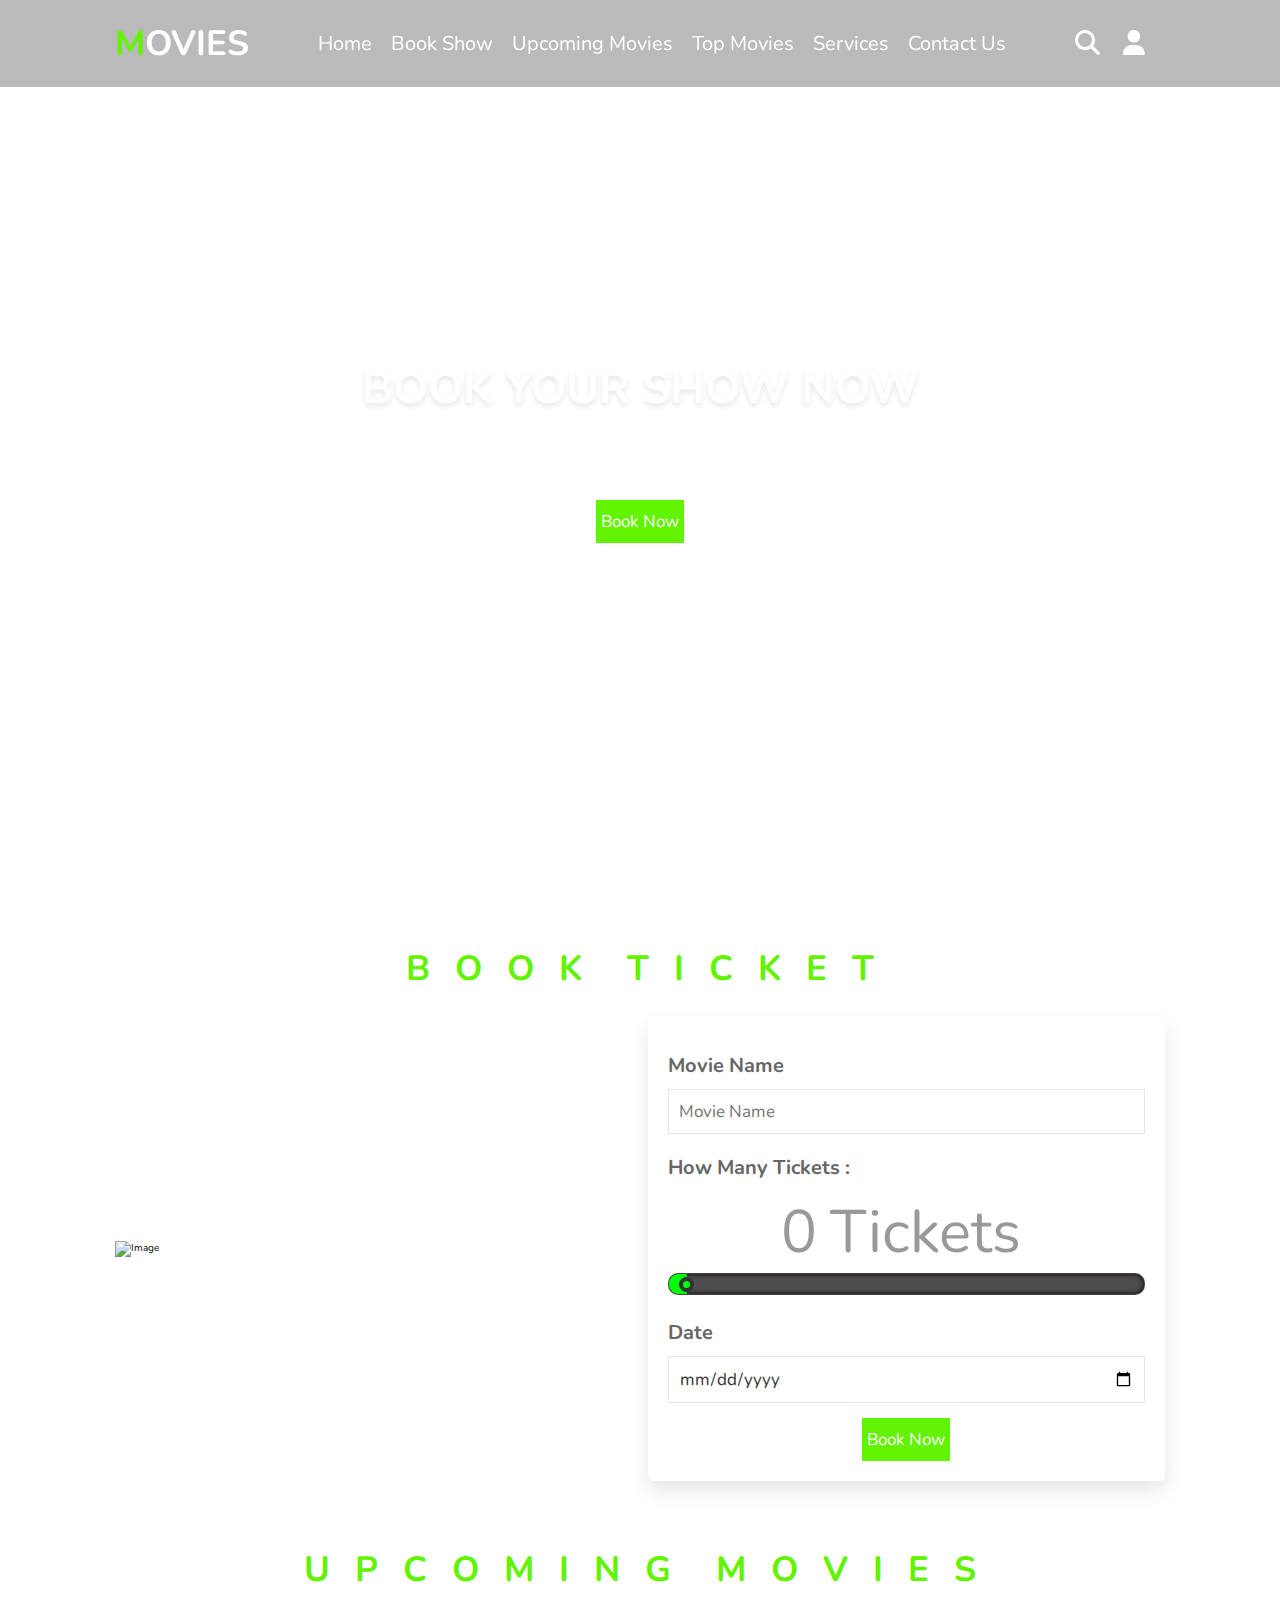
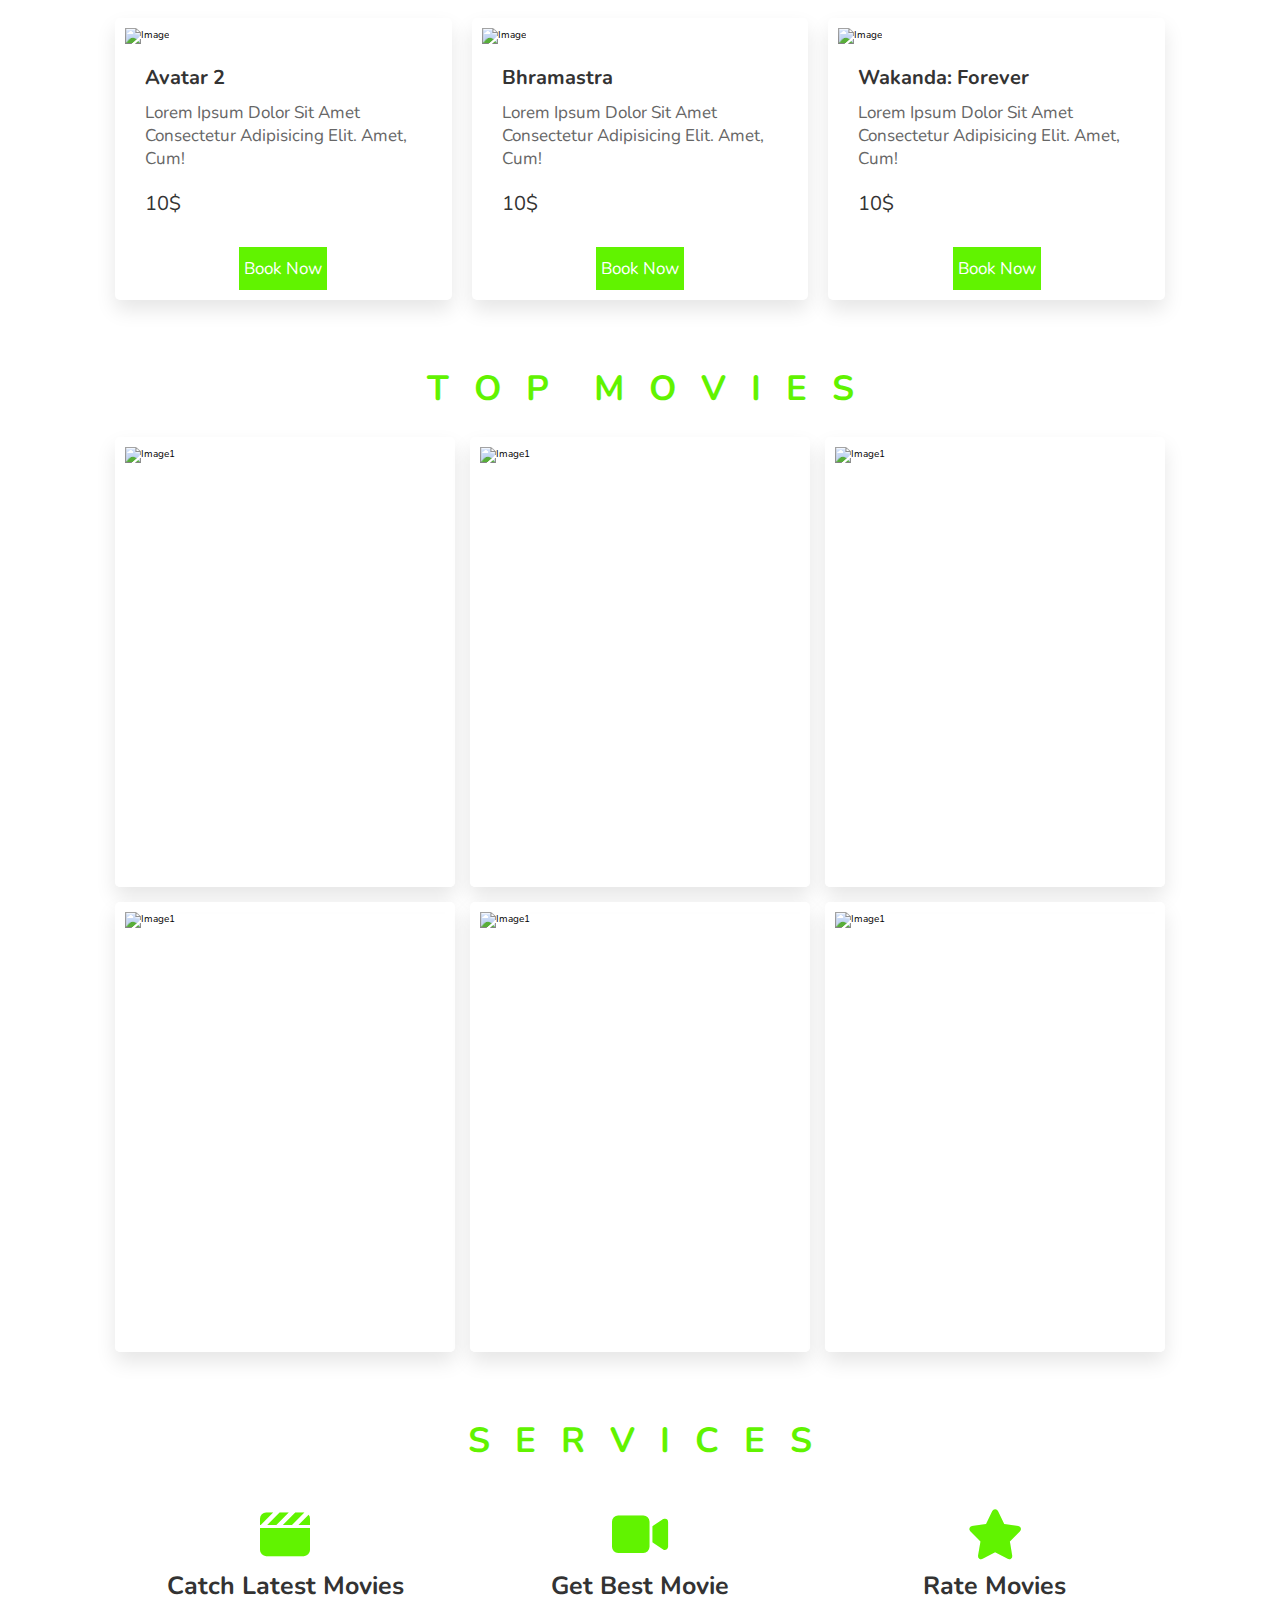
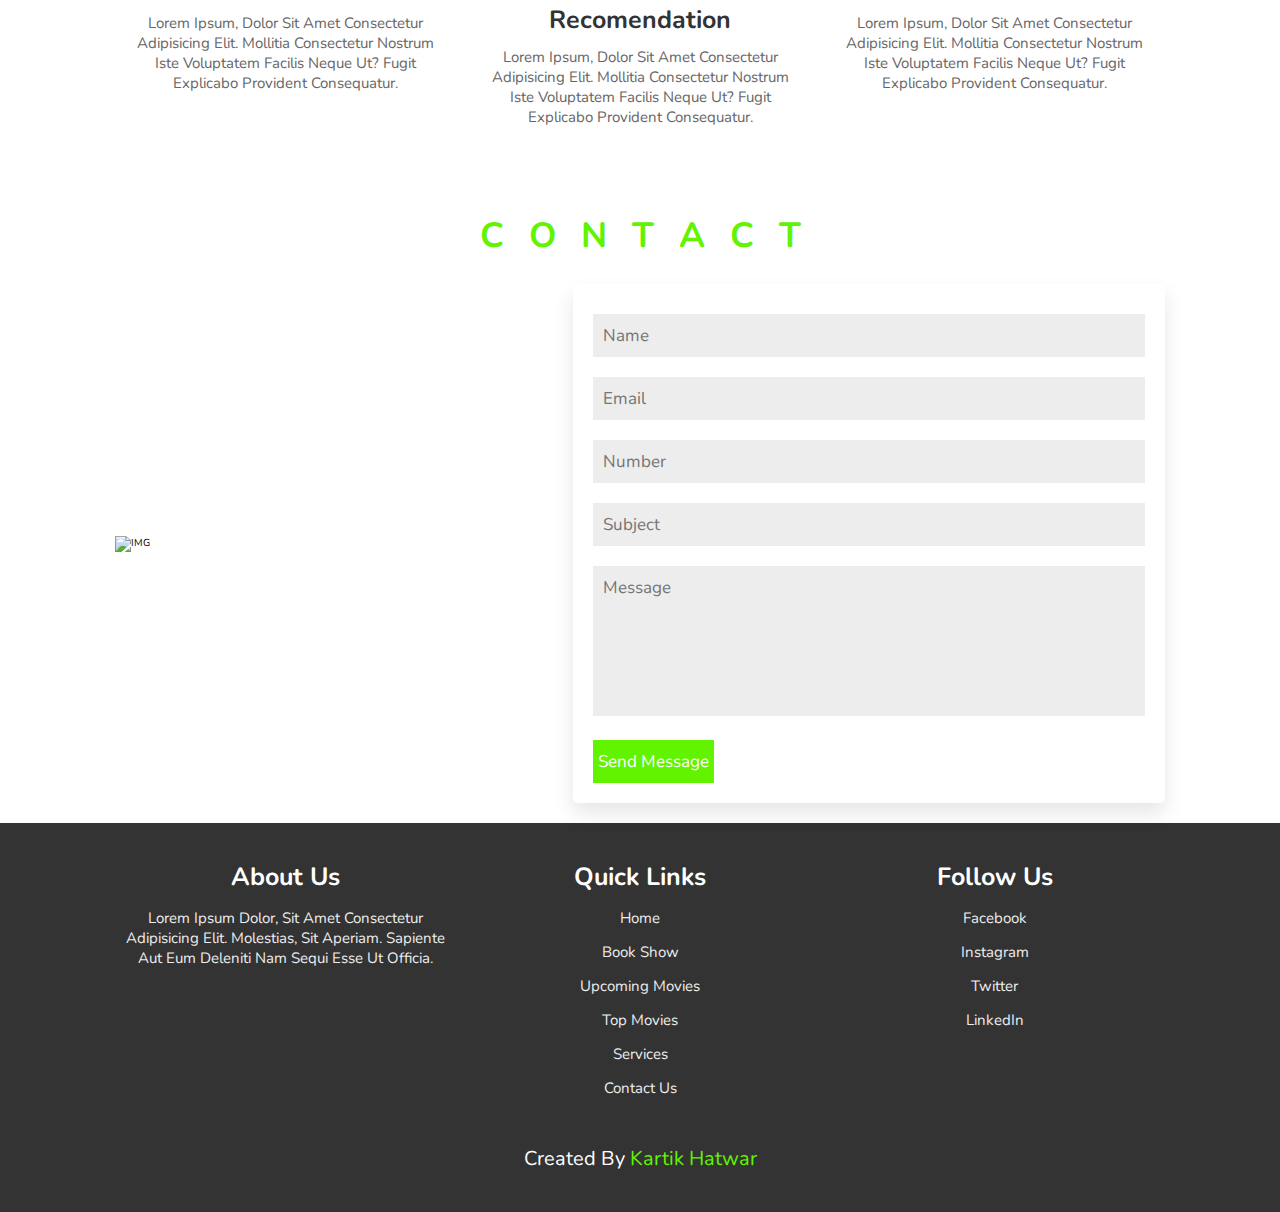
==== index.html @ 1f0fdb75 "revertchange" ====
<!DOCTYPE html>
<html lang="en">
<head>
    <meta charset="UTF-8">
    <meta http-equiv="X-UA-Compatible" content="IE=edge">
    <meta name="viewport" content="width=device-width, initial-scale=1.0">
    <title>BookMyMovie</title>

    <!-- font -->
    <link rel="stylesheet" href="https://cdnjs.cloudflare.com/ajax/libs/font-awesome/6.1.1/css/all.min.css">

    <!-- custom css -->
    <link rel="stylesheet" href="css/style.css">

</head>
<body>

    <header>
       
        <div id="menu-bar" class="fa-solid fa-bars"> </div>

       <a href="#" class="logo"><span>M</span>ovies</a>

       <nav class="navbar">
        <a href="#home">Home</a> 
        <a href="#book">Book Show</a>
        <a href="#upcoming">Upcoming Movies</a>
        <a href="#topmovies">Top Movies</a>
        <a href="#services">Services</a>
        <a href="#contact">Contact Us</a>
       </nav>
    
   
    <div class="icons">
        <i class="fas fa-search" id="search-btn"></i>
        <i class="fas fa-user" id="login-btn"></i>
    </div>

    <form action="" class="search-bar-container">
        <input type="search" id="search-bar" placeholder="search here...">
        <label for="" class="fas fa-search"></label>
    </form>

</header>

    
<div class="login-form-container">  

    <i class="fa-solid fa-xmark" id="form-close"></i>

    <form action="">
        <h3>login</h3>
        <input type="email" class="box" placeholder="Enter your email">
        <input type="password" class="box" placeholder="Enter your password">
        <input type="submit" class="btn" value="login now">
        <input type="checkbox" id="remember">
        <label for="remember">remember me</label>
        <p><a href="#">forget password ?</a></p>
        <p>Don't have and account ? <a href="#">register now</a></p>
    </form>
</div>

<section class="home" id="home">

<div class="content">
    <h3>Book Your Show Now</h3>
    <p>Experience Quality Cinema With Us</p>
    <a href="#book" class="btn">Book Now</a>
</div>

<div class="controls">
    <span class="vid-btn" data-src="Images and Videos/video1"></span>
</div>

<div class="video-container">
    <video src="Images and Videos/video1.mp4" id="video-slider" loop autoplay muted></video>
    <!-- <img src="Images and Videos/alternate.jpg" alt=""> -->
</div>

</section>

<section class="book" id="book">
    <h1 class="heading">
        <span>b</span>
        <span>o</span>
        <span>o</span>
        <span>k</span>
        <span class="space"></span>
        <span>t</span>
        <span>i</span>
        <span>c</span>
        <span>k</span>
        <span>e</span>
        <span>t</span>
    </h1>

    <div class="row">
        <div class="image">
            <img src="Images and Videos/online-movie-ticket.png" alt="Image">
        </div>

        <form action="">
            <div class="inputBox">
                <h3>Movie Name</h3>
                <input type="text" placeholder="Movie Name">
            </div>
            <div class="inputBox">
                <h3>How Many Tickets :</h3>
                <div class="design">
                    <span id="rangeValue" style="display:inline;">0</span>
                    <span id="ticket">Tickets</span>
                    <Input class="range" type="range" name="" value="0" min="0" max="10" onChange="rangeSlide(this.value)" onmousemove="rangeSlide(this.value)"></Input>
                </div>

            </div>
            <div class="inputBox">
                <h3>Date</h3>
                <input type="date">
            </div>
            <div class="it">
            <input type="submit" class="btn" value="book now">
            </div>
        </form>
    </div>
</section>

<section class="upcoming" id="upcoming">
    <h1 class="heading">
        <span>u</span>
        <span>p</span>
        <span>c</span>
        <span>o</span>
        <span>m</span>
        <span>i</span>
        <span>n</span>
        <span>g</span>
        <span class="space"></span>
        <span>m</span>
        <span>o</span>
        <span>v</span>
        <span>i</span>
        <span>e</span>
        <span>s</span>
    </h1>
 
    <div class="box-container">
        <div class="box">
            <img src="Images and Videos/umovie1.jpg" alt="image">
            <div class="content">
                <h3>Avatar 2</h3>
                <p>Lorem ipsum dolor sit amet consectetur adipisicing elit. Amet, cum!</p>
                <div class="price">10$</div>
            </div>
            <div class="it">
           <a href="#book" class="btn">Book Now</a>
        </div>
        </div>
        <div class="box">
            <img src="Images and Videos/umovie2.jpg" alt="image">
            <div class="content">
                <h3>Bhramastra</h3>
                <p>Lorem ipsum dolor sit amet consectetur adipisicing elit. Amet, cum!</p>
                <div class="price">10$</div>
            </div>
            <div class="it">
                <a href="#book" class="btn">Book Now</a>
             </div>
        </div>
        <div class="box">
            <img src="Images and Videos/umovie3.jpg" alt="image">
            <div class="content">
                <h3>Wakanda: Forever</h3>
                <p>Lorem ipsum dolor sit amet consectetur adipisicing elit. Amet, cum!</p>
                <div class="price">10$</div>
            </div>
            <div class="it">
                <a href="#book" class="btn">Book Now</a>
             </div>
        </div>
    </div>
</section>

<section class="topmovies" id="topmovies">
    <h1 class="heading">
        <span>t</span>
        <span>o</span>
        <span>p</span>
        <span class="space"></span>
        <span>m</span>
        <span>o</span>
        <span>v</span>
        <span>i</span>
        <span>e</span>
        <span>s</span>
    </h1>
    <div class="box-container">

        <div class="box">
            <img src="Images and Videos/tmovie1.jpg" alt="Image1">
            <div class="content">
                <h3>The Shawshank Redemption</h3>
                <p>Lorem ipsum dolor sit amet consectetur adipisicing elit. Eius, asperiores.</p>
                <a href="#topmovies" class="btn">Rate Now</a>
            </div>
        </div>

        <div class="box">
            <img src="Images and Videos/tmovie2.jpg" alt="Image1">
            <div class="content">
                <h3>The dark knight rises</h3>
                <p>Lorem ipsum dolor sit amet consectetur adipisicing elit. Eius, asperiores.</p>
                <a href="#topmovies" class="btn">Rate Now</a>
            </div>
        </div>

        <div class="box">
            <img src="Images and Videos/tmovie3.jpg" alt="Image1">
            <div class="content">
                <h3>The godfather</h3>
                <p>Lorem ipsum dolor sit amet consectetur adipisicing elit. Eius, asperiores.</p>
                <a href="#topmovies" class="btn">Rate Now</a>
            </div>
        </div>

        <div class="box">
            <img src="Images and Videos/tmovie4.jpg" alt="Image1">
            <div class="content">
                <h3>Fight club</h3>
                <p>Lorem ipsum dolor sit amet consectetur adipisicing elit. Eius, asperiores.</p>
                <a href="#topmovies" class="btn">Rate Now</a>
            </div>
        </div>

        <div class="box">
            <img src="Images and Videos/tmovie5.jpg" alt="Image1">
            <div class="content">
                <h3>Forrest Gump</h3>
                <p>Lorem ipsum dolor sit amet consectetur adipisicing elit. Eius, asperiores.</p>
                <a href="#topmovies" class="btn">Rate Now</a>
            </div>
        </div>

        <div class="box">
            <img src="Images and Videos/tmovie6.jpg" alt="Image1">
            <div class="content">
                <h3>Inception</h3>
                <p>Lorem ipsum dolor sit amet consectetur adipisicing elit. Eius, asperiores.</p>
                <a href="#topmovies" class="btn">Rate Now</a>
            </div>
        </div>

    </div>
</section>

<section class="services" id="services">
    <h1 class="heading">
        <span>s</span>
        <span>e</span>
        <span>r</span>
        <span>v</span>
        <span>i</span>
        <span>c</span>
        <span>e</span>
        <span>s</span>      
    </h1>

    <div class="box-container">

        <div class="box">
            <i class="fa-solid fa-clapperboard"></i>
            <h3>Catch Latest Movies</h3>
            <p>Lorem ipsum, dolor sit amet consectetur adipisicing elit. Mollitia consectetur nostrum iste voluptatem facilis neque ut? Fugit explicabo provident consequatur.</p>
        </div>

        <div class="box">
            <i class="fa-solid fa-video"></i>
            <h3>Get Best Movie Recomendation</h3>
            <p>Lorem ipsum, dolor sit amet consectetur adipisicing elit. Mollitia consectetur nostrum iste voluptatem facilis neque ut? Fugit explicabo provident consequatur.</p>
        </div>

        <div class="box">
            <i class="fa-solid fa-star"></i>
            <h3>Rate Movies</h3>
            <p>Lorem ipsum, dolor sit amet consectetur adipisicing elit. Mollitia consectetur nostrum iste voluptatem facilis neque ut? Fugit explicabo provident consequatur.</p>
        </div>

    </div>

</section>


<section class="contact" id="contact">
    <h1 class="heading">
        <span>c</span>
        <span>o</span>
        <span>n</span>
        <span>t</span>
        <span>a</span>
        <span>c</span>
        <span>t</span>
    </h1>

    <div class="row">
        <div class="image">
            <img src="Images and Videos/contact.png" alt="IMG">
        </div>
 
        <form action="">
            <div class="inputBox">
                <input type="text" placeholder="Name">
                <input type="email" placeholder="Email">
            </div>
            <div class="inputBox">
                <input type="number" placeholder="Number">
                <input type="text" placeholder="Subject">
            </div>

            <textarea name="" id="" cols="30" rows="10" placeholder="Message"></textarea>
            <input type="submit" class="btn" value="send message">
        </form>

    </div>
</section>


<section class="footer">
    <div class="box-container">
        <div class="box">
            <h3>about us</h3>
            <p>Lorem ipsum dolor, sit amet consectetur adipisicing elit. Molestias, sit aperiam. Sapiente aut eum deleniti nam sequi esse ut officia.</p>
        </div>
        <div class="box">
            <h3>quick links</h3>
            <a href="#home">Home</a> 
            <a href="#book">Book Show</a>
            <a href="#upcoming">Upcoming Movies</a>
            <a href="#topmovies">Top Movies</a>
            <a href="#services">Services</a>
            <a href="#contact">Contact Us</a>
        </div>

        <div class="box">
            <h3>follow us</h3>
            <a href="#">facebook</a>
            <a href="#">instagram</a>
            <a href="#">Twitter</a>
            <a href="#">LinkedIn</a>
        </div>
    </div>

    <h1 class="credit">Created by <span>Kartik Hatwar</span></h1>
</section>


       <!-- custom javascript -->
    <script src="js/script.js"></script>
</body>
</html>
---- css/style.css ----
@import url('https://fonts.googleapis.com/css2?family=Nunito:wght@200;300;400;600;700&display=swap');

:root{
    --green:#61f300;
}

*{
    font-family: 'Nunito' , sans-serif ;
    margin: 0;
    padding: 0;
    box-sizing: border-box;
    text-transform: capitalize;
    outline: none;
    border: none;
    text-decoration: none;
    transition: all .2s linear;

}

*::selection{
    background-color: var(--green);
    color: #fff;
}

.range {
    width: 1rem;
    height: 1rem;
    -webkit-appearance: none;
    background: rgb(78, 76, 76);
    outline: none;
    border-radius: 1rem;
    overflow: hidden;
    box-shadow: inset 0 0 5px rgba(0, 0, 0, 1);
  }
  .range::-webkit-slider-thumb {
    -webkit-appearance: none;
    width: 15px;
    height: 15px;
    border-radius: 50%;
    background: #00fd0a;
    cursor: pointer;
    border: 4px solid #333;
    box-shadow: -407px 0 0 400px #00fd0a;
  }

  #rangeValue {
    position: relative;
    display: block;
    text-align: center;
    font-size: 6em;
    color: #999;
    font-weight: 400;
  }

  #ticket {
    position: relative;
    margin: 1rem;
    display: inline;
    text-align: center;
    font-size: 6em;
    color: #999;
    font-weight: 400;
}

.design{
    text-align: center;
}
  

html{
    font-size: 62.5%;
    overflow-x: hidden;
    scroll-padding-top: 6rem;
    scroll-behavior: smooth;
}

section{
    padding: 2rem 9%;
}

.heading{
    text-align: center;
    padding: 2.5rem 0;
}

.heading span{
    font-size: 3.5rem;
    background: rgba(255, 255, 255, 0.2);
    color: var(--green);
    border-radius: 0.5rem;
    padding: 0.2rem 1rem;
}

.heading span.space{
    background: none;
}

.btn{
    display: inline-block;
    margin-top: 1rem;
    background: var(--green);
    color: #fff;
    border: 0.2rem solid var(--green);
    padding: 0.8rem 0.3rem;
    cursor: pointer;
    font-size: 1.7rem;
}
.btn:hover{
    background-color: rgb(0 255 12 / 20%);
    color: var(--green);
}


header{
    position: fixed;
    top: 0; left: 0; right: 0;
    background: #00000045;
    z-index: 1000;
    display: flex;
    align-items: center;
    justify-content: space-between;
    padding: 2rem 9%;
}

header .logo{
    font-size: 3.5rem;
    font-weight: bolder;
    color: #fff;
    text-transform: uppercase;
}

header .logo span{
    color: var(--green);
}

header .navbar a{
    color: #fff;
    font-size: 2rem;
    margin: 0 0.8rem;
}
header .navbar a:hover{
    color: var(--green);
}

header .icons i{
    font-size: 2.5rem;
    color: #fff;
    cursor: pointer;
    margin-right: 2rem;
}

header .icons i:hover{
    color: var(--green);
}

header .search-bar-container{
    position: absolute;
    top: 100%; left: 0; right: 0;
    padding: 1.5rem 2rem;
    background-color: #0707074a;
    border-top: .1rem solid rgba(255, 255, 255, 0.2);
    display: flex;
    align-items: center;
    z-index: 1001;
    clip-path: polygon(0 0,100% 0,100% 0,0 0);
}
header .search-bar-container.active{
    clip-path: polygon(0 0,100% 0,100% 100%,0 100%);
}

header .search-bar-container #search-bar{
    width: 100%;
    padding: 1rem;
    text-transform: none;
    color: #333;
    font-size: 1.7rem;
    border-radius: 0.5rem;
}

header .search-bar-container label{
    color: white;
    cursor: pointer;
    font-size: 3rem;
    margin-left: 1.5rem;
}

header .search-bar-container label:hover{
    color: var(--green);
}

/* ----------------------------- */

.login-form-container{
    position: fixed;
    top: -120%; left: 0;
    z-index: 1010;
    min-height: 100vh;
    width: 100%;
    background:rgba(0,0,0, 0.7);
    display: flex;
    align-items: center;
    justify-content: center;
}

.login-form-container.active{
    top: 0;
}

.login-form-container form{
    margin: 2rem;
    padding:1.5rem 2rem;
    border-radius: 0.5rem;
    background: #fff;
    width: 50rem;
}

.login-form-container form h3{
    font-size: 3rem;
    color: #444;
    text-transform: uppercase;
    text-align: center;
    padding: 1rem 0;
}

.login-form-container form .box{
    width: 100%;
    padding: 1rem;
    font-size: 1.7rem;
    color: #333;
    margin: 0.6rem 0;
    border: 0.1rem solid rgba(0,0,0, 0.3);
    text-transform: none;
}

.login-form-container form .box.box:focus{
    border-color: var(--green);
}

.login-form-container form #remember{
    margin: 2rem 0;
}

.login-form-container form label{
    font-size: 1.5rem;
}

.login-form-container form .btn{
    display: block;
    width: 100%;
}

.login-form-container form p{
    padding: 0.5rem 0;
    font-size: 1.5rem;
    color: #666;
}
.login-form-container form p a{
    color: var(--green);
}

.login-form-container form p a:hover{
    color : #333;
    text-decoration: underline;
}

.login-form-container #form-close{
    position: absolute;
    top: 2rem; right: 3rem;
    font-size: 5rem;
    color: #fff;
    cursor: pointer;
}

#menu-bar{
    color: #fff;
    border: 0.1rem solid transparent;
    border-radius: 0.5rem;
    font-size: 3rem;
    padding: 0.5rem 1.2rem;
    cursor: pointer;
    display: none;
}

@media(max-width:1200px){
    html{
       font-size:55%;
    }
}

@media(max-width:991px){
    header{
        padding: 2rem;
    }
}

@media(max-width:888px){
   #menu-bar{
    display: initial;
   }
   
   header .navbar{
    position: absolute;
    top: 100%; right: 0; left: 0;
    background-color: #000000a8;
    border-top: 0.1rem solid rgba(255, 255, 255, 0.2);
    padding: 1rem 2rem;
    clip-path:polygon(0 0 ,100% 0 , 100% 0 ,0 0) ;
   }

   header .navbar.active{
    clip-path:polygon(0 0 ,100% 0 , 100% 100% ,0 100%);
   }

   header .navbar a{
    display: block;
    border-radius: 0.5rem;
    padding: 1.5rem;
    margin: 1.5rem 0;
    text-align: center;
    /* background: #222; */
   }
}

@media(max-width : 300px){
    header .logo{
        font-size: 2rem;
    }
}

.home{
    min-height: 100vh;
    display: flex;
    align-items: center;
    justify-content:center;
    flex-flow: column;
    position: relative;
    z-index: 0;
}

.home .content{
    text-align: center;
}

.home .content h3{
    font-size: 4.5rem;
    color: #fff;
    text-transform: uppercase;
    text-shadow: 0 0.3rem 0.5rem rgba(0, 0, 0, 0.1);
}

.home .content p{
    font-size: 4.5rem;
    color: #fff;
    padding: 0.5rem 0;
}

.home .video-container video{
    position: absolute;
    top: 0; left: 0;
    z-index: -1;
    height: 100%;
    width: 100%;
    object-fit: cover;
}

.home .video-container img{
    position: absolute;
    top: 0; left: 0;
    z-index: -1;
    height: 100%;
    width: 100%;
    object-fit: cover;
}

.book .row{
    display: flex;
    flex-wrap: wrap;
    gap:1.5rem;
    align-items: center ;
}

.book .row .image{
    flex: 1 1 40rem;
}

.book .row .image img{
    width: 100%;
}

.book .row form{
    flex: 1 1 40rem;
    padding: 2rem;
    box-shadow: 0 1rem 2rem rgba(0, 0, 0, 0.1) ;
    border-radius: 0.5rem;
}

.book .row form .inputBox{
    padding: 0.5rem 0;
}

.book .row form .inputBox input{
    width: 100%;
    padding: 1rem;
    border: 0.1rem solid rgba(0, 0, 0, 0.1);
    font-size: 1.7rem;
    color: #333;
    text-transform: none;
}

.book .row form .inputBox h3{
    font-size: 2rem;
    padding: 1rem 0;
    color: #666;
}

.upcoming .box-container{
    display: flex;
    flex-wrap: wrap;
    gap: 2rem;
}

.upcoming .box-container .box{
    flex: 1 1 30rem;
    padding: 1rem;
    border-radius: 0.5rem;
    overflow: hidden;
    box-shadow: 0 1rem 2rem rgba(0, 0, 0, 0.1) ;
}

 .it{
    display: flex;
    justify-content: center;
    /* padding: 1.5rem; */
} 

.upcoming .box-container .box img{
    height: 25rem;
    width: 100%;
    object-fit: cover;
}

.upcoming .box-container .box .content{
    padding:2rem;
}

.upcoming .box-container .box .content h3{
    font-size: 2rem ;
    color: #333;
}

.upcoming .box-container .box .content p{
    font-size: 1.7rem ;
    color: #666;
    padding:1rem 0;
}

.upcoming .box-container .box .content .price{
    font-size: 2rem;
    color: #333;
    padding-top: 1rem;
}



.services .box-container{
    display: flex;
    flex-wrap: wrap;
    gap: 1.5rem;
}

.services .box-container .box{
    flex: 1 1 30rem;
    border-radius: 0.5rem;
    padding: 1rem;
    text-align: center;
}

.services .box-container .box i{
    padding: 1rem;
    font-size: 5rem;
    color: var(--green);
}

.services .box-container .box h3{
    font-size: 2.5rem;
    color: #333;
}

.services .box-container .box p{
    font-size: 1.5rem;
    color: #666;
    padding: 1rem 0;
}

.services .box-container .box:hover{
    box-shadow: 0 1rem 2rem rgba(0, 0, 0, 0.1);
}

.topmovies .box-container{
    display: flex;
    flex-wrap: wrap;
    gap: 1.5rem;
}

.topmovies .box-container .box{
    overflow: hidden;
    box-shadow: 0 1rem 2rem rgba(0, 0, 0, 0.1);
    border: 1rem solid #fff;
    border-radius: 0.5rem;
    flex: 1 1 30rem;
    height: 45rem;
    position: relative;
}

.topmovies .box-container .box img{
    height: 100%;
    width: 100%;
    object-fit: cover;
}

.topmovies .box-container .box .content{
    position: absolute;
    top: 0; left: 0;
    z-index: 0;
    height: 100%;
    width: 100%;
    text-align: center;
    justify-content: center;
    /* background: rgba(0,0,0, 0.7); */
    padding: 2rem;
    padding-top: 5rem;
}
.topmovies .box-container .box:hover .content{
    background: rgba(0,0,0, 0.7);
}

.topmovies .box-container .box .content h3{
    font-size: 0;
    color: var(--green);
}

.topmovies .box-container .box:hover .content h3{
    font-size: 2.5rem;
}

.topmovies .box-container .box .content p{
    font-size: 0;
    color: #eee;
    padding: 0.5rem 0;
}

.topmovies .box-container .box:hover .content p{
    font-size: 1.5rem;
    color: #eee;
    padding: 0.5rem 0;
}

.topmovies .box-container .box .content .btn{
   background-color: transparent;
   border: none;
   color: transparent;
}

.topmovies .box-container .box:hover .content .btn{
    background: var(--green);
    color: #fff;
    border: 0.2rem solid var(--green);
 }

.contact .row{
    display: flex;
    flex-wrap: wrap;
    gap: 1.5rem;
    align-items: center;
}

.contact .row .image{
    flex: 1 1 35rem;
}
.contact .row .image img{
    width: 100%;
}
.contact .row form{
    flex: 1 1 50rem;
    padding: 2rem;
    box-shadow: 0 1rem 2rem rgba(0, 0, 0, 0.1);
    border-radius: 0.5rem;
}

.contact .row form .inputBox{
    display: flex;
    flex-wrap: wrap;
    justify-content: space-between;
}

.contact .row form .inputBox input,.contact .row form textarea{
    width: 49%;
    margin: 1rem 0;
    padding: 1rem;
    font-size: 1.7rem;
    color: #333;
    background: #eeeded;
    text-transform: none;
}

.contact .row form textarea{
    height: 15rem;
    resize: none;
    width: 100%;
}

.contact .row form .inputBox input{
    width: 100%;
}

.footer{
    background: #333;
}
.footer .box-container{
    display: flex;
    flex-wrap: wrap;
    gap: 1.5rem;
}

.footer .box-container .box{
    text-align: center;
    padding: 1rem 0;
    flex: 1 1 25rem;
}

.footer .box-container .box h3{
    font-size: 2.5rem;
    padding: 0.7rem 0;
    color: #fff;
}
.footer .box-container .box p{
    font-size: 1.5rem;
    padding: 0.7rem 0;
    color: #eee;
}

.footer .box-container .box a{
    display: block;
    font-size: 1.5rem;
    padding: 0.7rem 0;
    color: #eee;
}

.footer .box-container .box a:hover{
    color: var(--green);
    text-decoration: underline;
}

.footer .credit{
    text-align: center;
    padding: 2rem 1rem;
    margin-top: 1rem;
    font-size: 2rem;
    font-weight: normal;
    color: #fff;
}

.footer .credit span{
    color: var(--green);
}
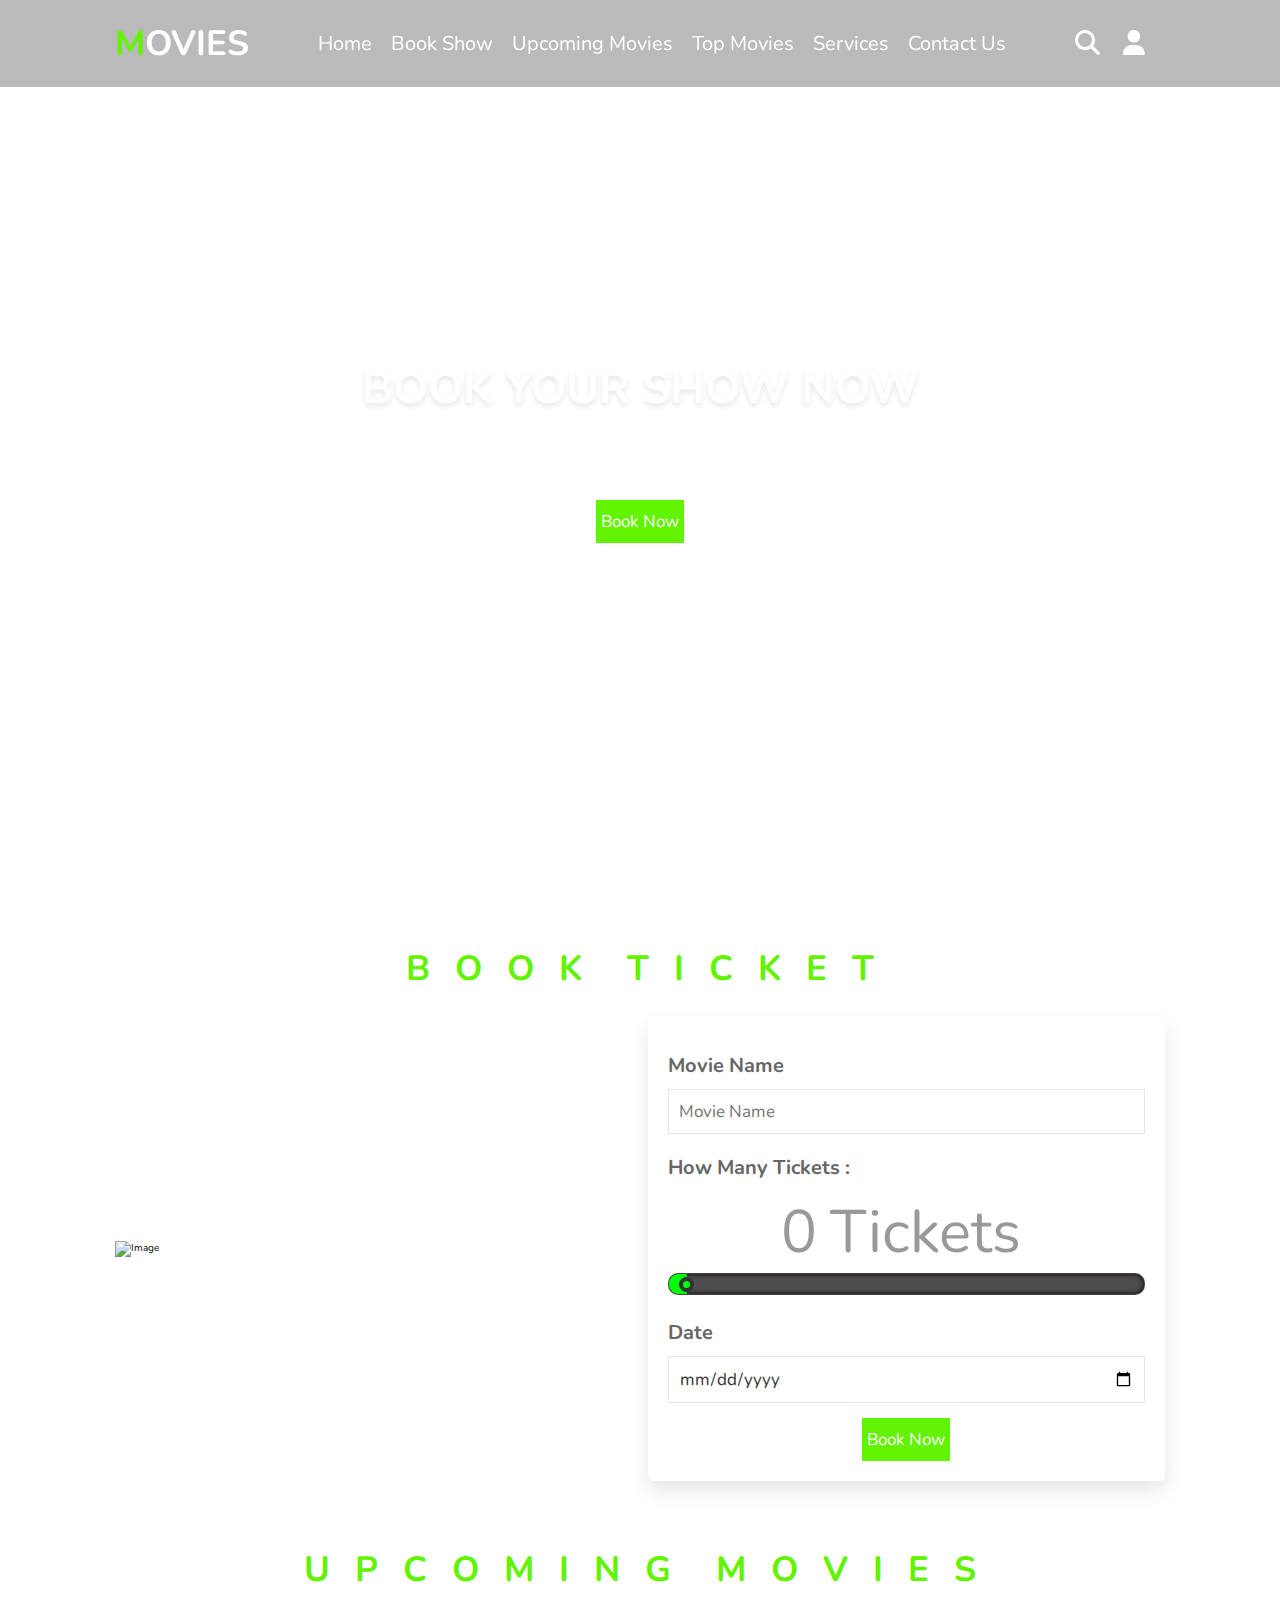
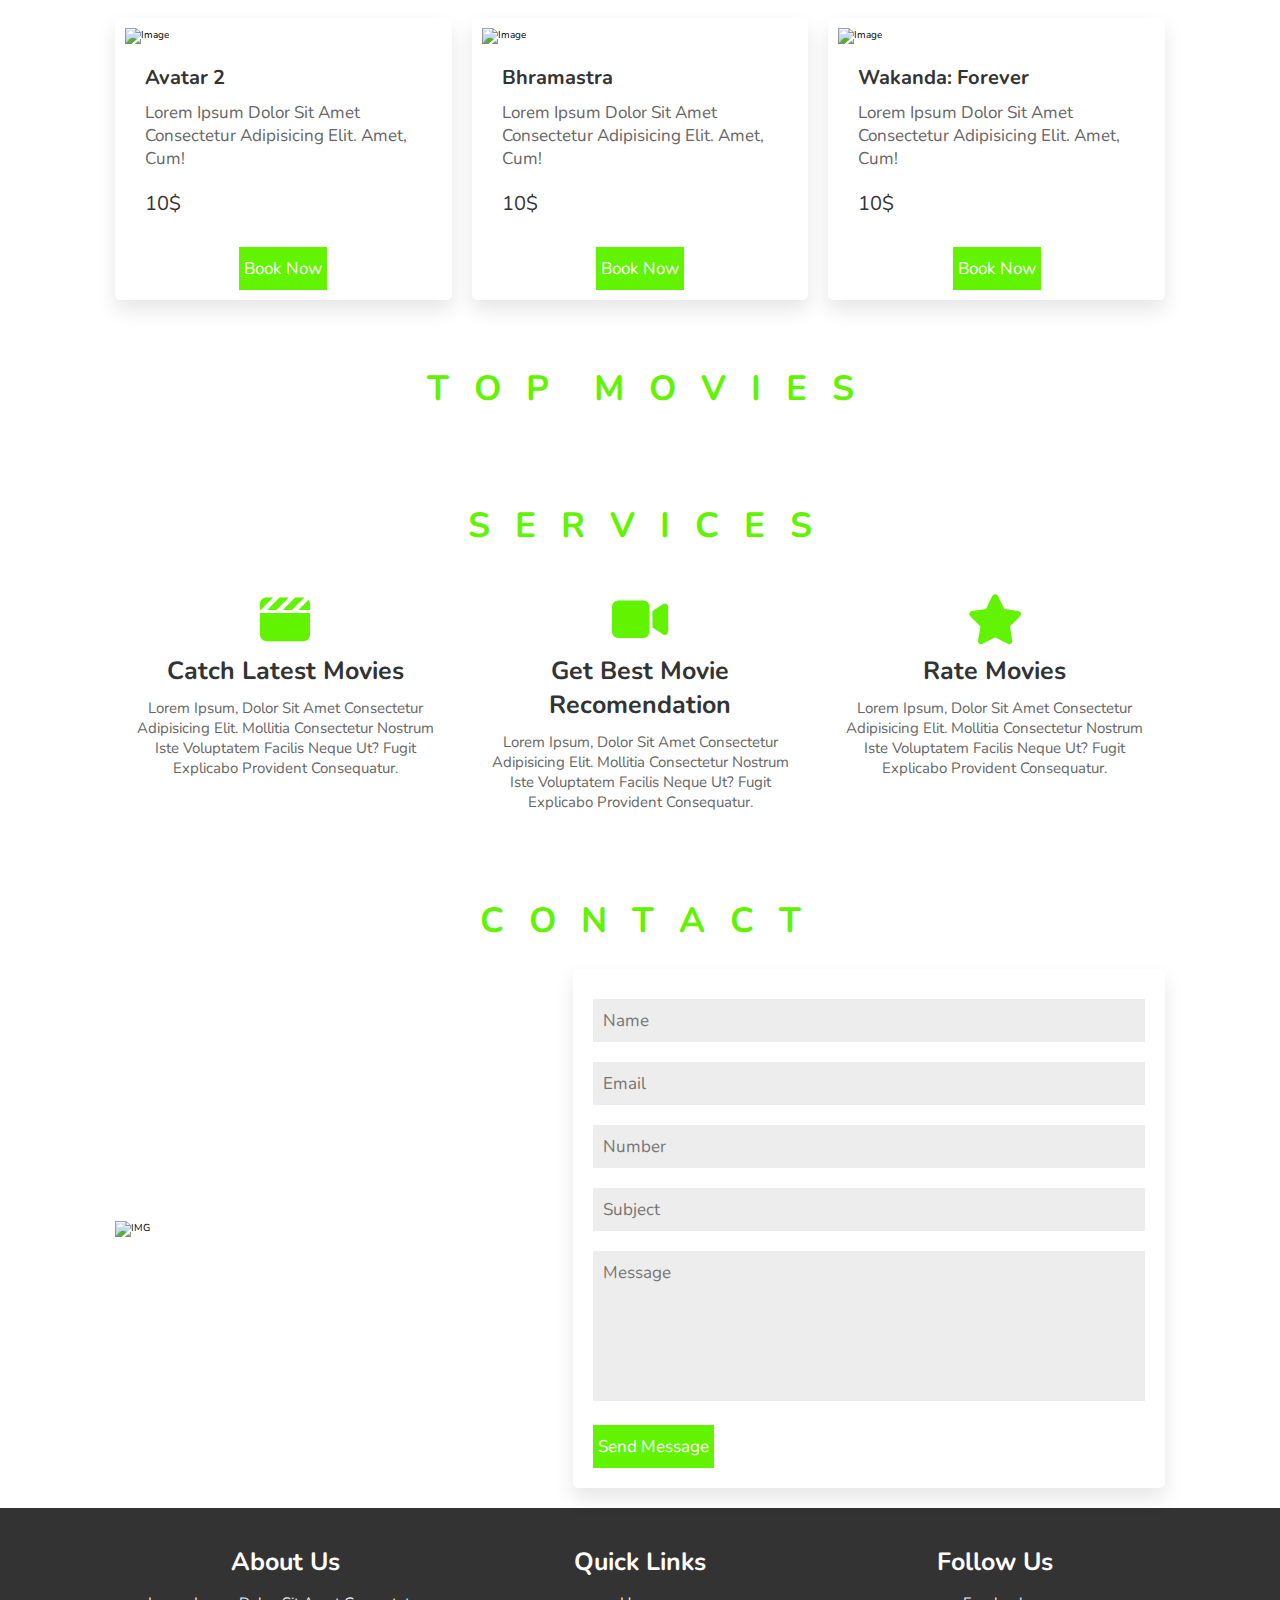
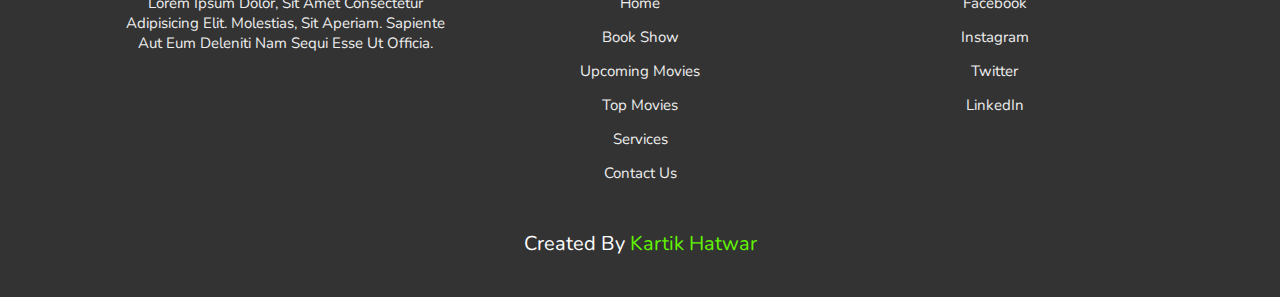
==== commit e4bf62cc: "using api" ====
--- a/index.html
+++ b/index.html
@@ -144,17 +144,22 @@
     </h1>
  
     <div class="box-container">
-        <div class="box">
+         <div class="box">  <!--  movie -->
+
             <img src="Images and Videos/umovie1.jpg" alt="image">
-            <div class="content">
-                <h3>Avatar 2</h3>
-                <p>Lorem ipsum dolor sit amet consectetur adipisicing elit. Amet, cum!</p>
-                <div class="price">10$</div>
-            </div>
-            <div class="it">
-           <a href="#book" class="btn">Book Now</a>
-        </div>
-        </div>
+
+                <div class="content">
+                               <h3>Avatar 2</h3>   <!-- mvoie-info-->
+                               <p>Lorem ipsum dolor sit amet consectetur adipisicing elit. Amet, cum!</p>  
+                               <div class="price">10$</div>
+                </div>
+             <div class="it">
+             <a href="#book" class="btn">Book Now</a>
+             </div>
+
+        </div>
+
+
         <div class="box">
             <img src="Images and Videos/umovie2.jpg" alt="image">
             <div class="content">
@@ -180,7 +185,7 @@
     </div>
 </section>
 
-<section class="topmovies" id="topmovies">
+<section class="topmovies" id="topmovies"  >
     <h1 class="heading">
         <span>t</span>
         <span>o</span>
@@ -193,62 +198,9 @@
         <span>e</span>
         <span>s</span>
     </h1>
-    <div class="box-container">
-
-        <div class="box">
-            <img src="Images and Videos/tmovie1.jpg" alt="Image1">
-            <div class="content">
-                <h3>The Shawshank Redemption</h3>
-                <p>Lorem ipsum dolor sit amet consectetur adipisicing elit. Eius, asperiores.</p>
-                <a href="#topmovies" class="btn">Rate Now</a>
-            </div>
-        </div>
-
-        <div class="box">
-            <img src="Images and Videos/tmovie2.jpg" alt="Image1">
-            <div class="content">
-                <h3>The dark knight rises</h3>
-                <p>Lorem ipsum dolor sit amet consectetur adipisicing elit. Eius, asperiores.</p>
-                <a href="#topmovies" class="btn">Rate Now</a>
-            </div>
-        </div>
-
-        <div class="box">
-            <img src="Images and Videos/tmovie3.jpg" alt="Image1">
-            <div class="content">
-                <h3>The godfather</h3>
-                <p>Lorem ipsum dolor sit amet consectetur adipisicing elit. Eius, asperiores.</p>
-                <a href="#topmovies" class="btn">Rate Now</a>
-            </div>
-        </div>
-
-        <div class="box">
-            <img src="Images and Videos/tmovie4.jpg" alt="Image1">
-            <div class="content">
-                <h3>Fight club</h3>
-                <p>Lorem ipsum dolor sit amet consectetur adipisicing elit. Eius, asperiores.</p>
-                <a href="#topmovies" class="btn">Rate Now</a>
-            </div>
-        </div>
-
-        <div class="box">
-            <img src="Images and Videos/tmovie5.jpg" alt="Image1">
-            <div class="content">
-                <h3>Forrest Gump</h3>
-                <p>Lorem ipsum dolor sit amet consectetur adipisicing elit. Eius, asperiores.</p>
-                <a href="#topmovies" class="btn">Rate Now</a>
-            </div>
-        </div>
-
-        <div class="box">
-            <img src="Images and Videos/tmovie6.jpg" alt="Image1">
-            <div class="content">
-                <h3>Inception</h3>
-                <p>Lorem ipsum dolor sit amet consectetur adipisicing elit. Eius, asperiores.</p>
-                <a href="#topmovies" class="btn">Rate Now</a>
-            </div>
-        </div>
-
+    <div class="box-container" id="umovies">
+
+        
     </div>
 </section>
 
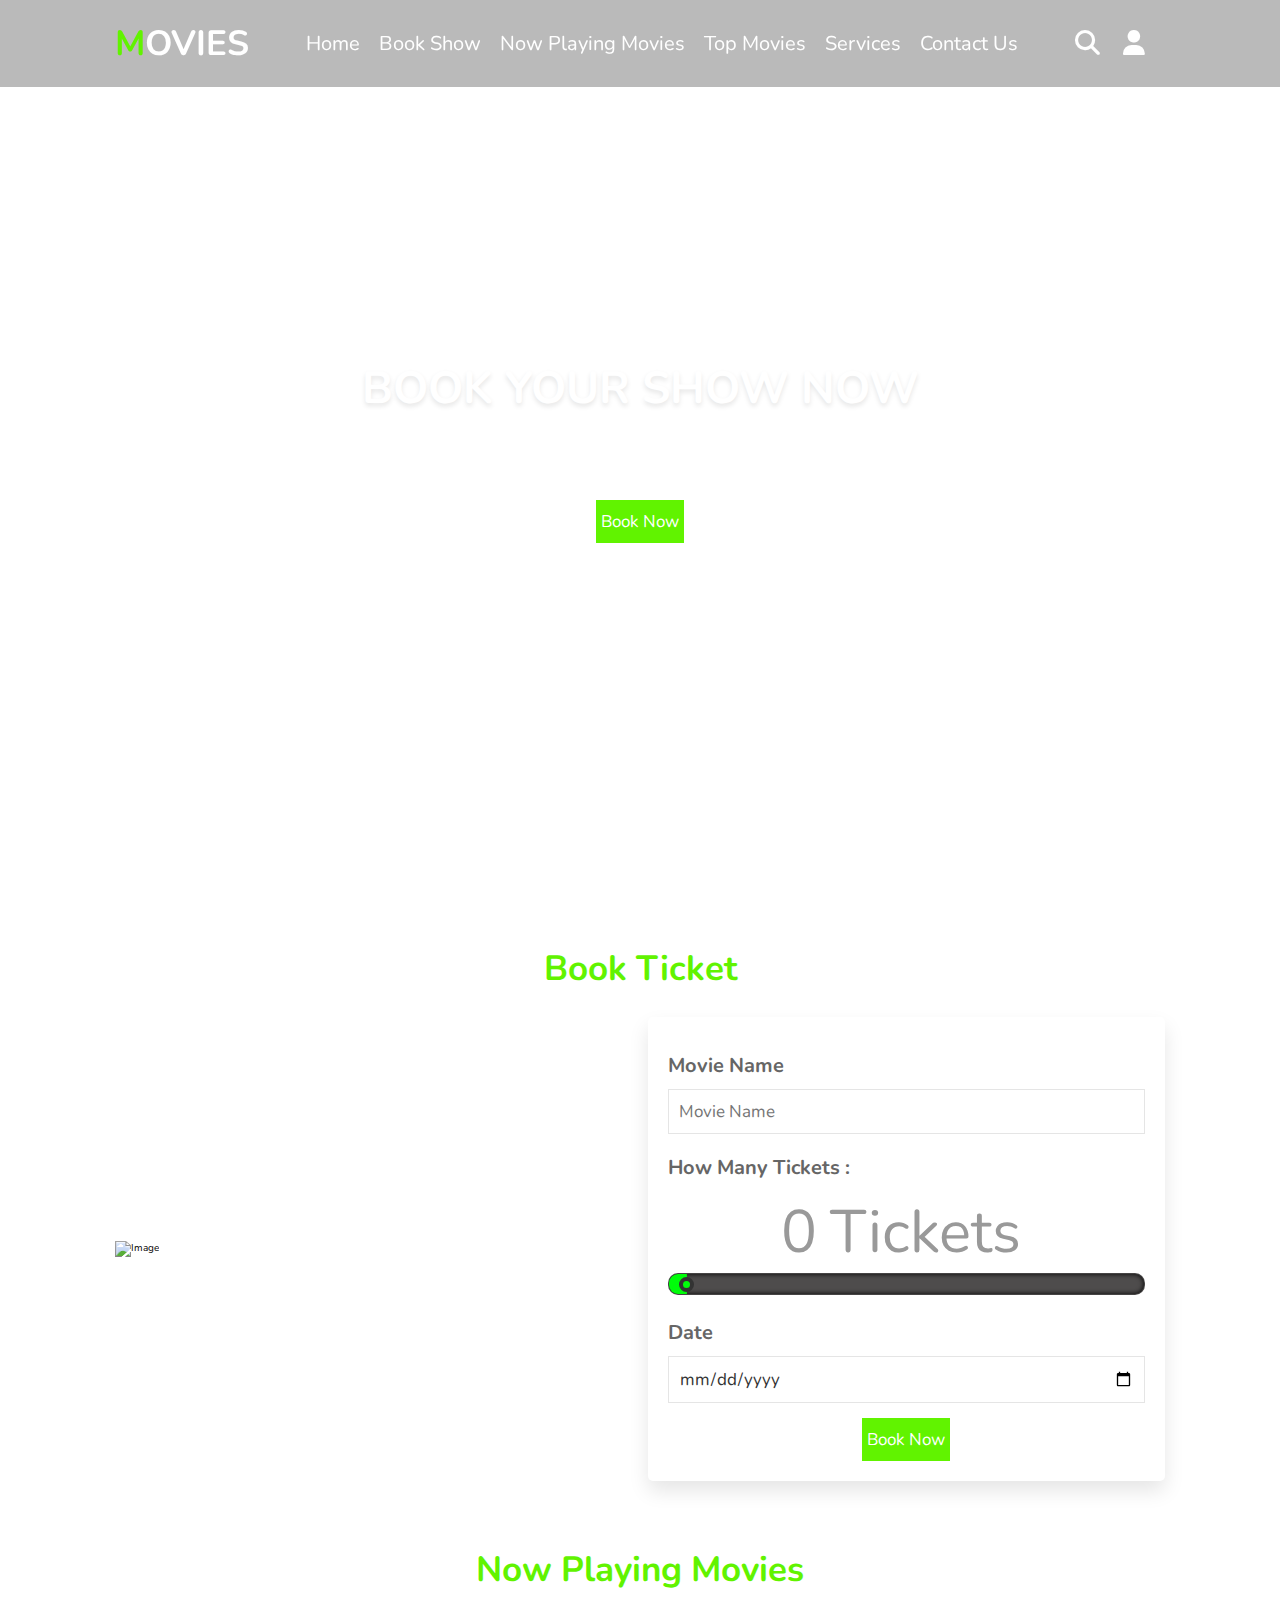
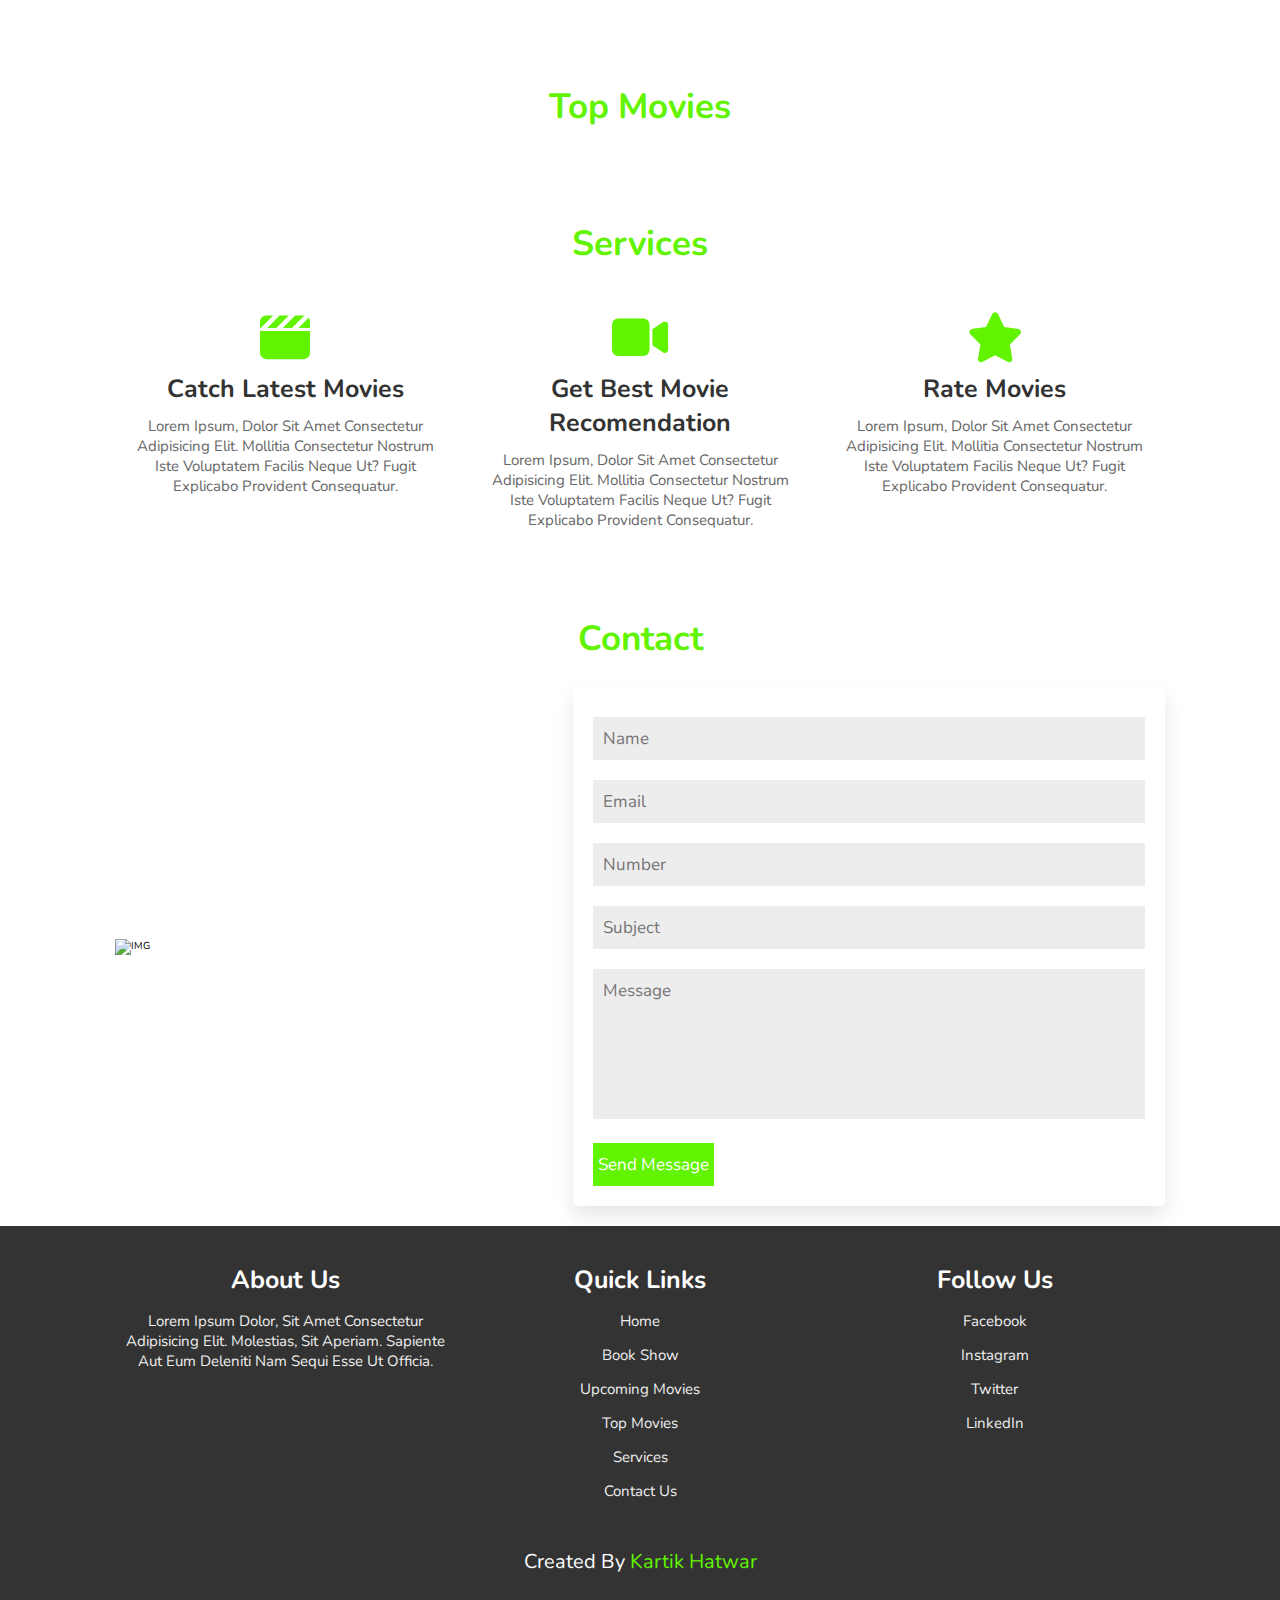
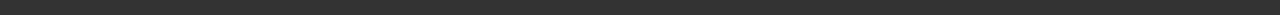
==== commit 25230e0d: "all movie change" ====
--- a/index.html
+++ b/index.html
@@ -24,7 +24,7 @@
        <nav class="navbar">
         <a href="#home">Home</a> 
         <a href="#book">Book Show</a>
-        <a href="#upcoming">Upcoming Movies</a>
+        <a href="#upcoming">Now Playing Movies</a>
         <a href="#topmovies">Top Movies</a>
         <a href="#services">Services</a>
         <a href="#contact">Contact Us</a>
@@ -74,24 +74,17 @@
 
 <div class="video-container">
     <video src="Images and Videos/video1.mp4" id="video-slider" loop autoplay muted></video>
-    <!-- <img src="Images and Videos/alternate.jpg" alt=""> -->
-</div>
-
-</section>
+</div>
+
+</section>
+
+
+<!-- ----------------------------------------------------------------------------------- -->
 
 <section class="book" id="book">
     <h1 class="heading">
-        <span>b</span>
-        <span>o</span>
-        <span>o</span>
-        <span>k</span>
-        <span class="space"></span>
-        <span>t</span>
-        <span>i</span>
-        <span>c</span>
-        <span>k</span>
-        <span>e</span>
-        <span>t</span>
+        <span>book ticket</span>
+        
     </h1>
 
     <div class="row">
@@ -124,10 +117,14 @@
     </div>
 </section>
 
+
+<!-- ----------------------------------------------------------------------------------- -->
+
+
 <section class="upcoming" id="upcoming">
     <h1 class="heading">
-        <span>u</span>
-        <span>p</span>
+        <span>Now Playing movies</span>          <!--Upcoming movies-->
+        <!-- <span>p</span>
         <span>c</span>
         <span>o</span>
         <span>m</span>
@@ -140,55 +137,22 @@
         <span>v</span>
         <span>i</span>
         <span>e</span>
-        <span>s</span>
+        <span>s</span> -->
     </h1>
  
-    <div class="box-container">
-         <div class="box">  <!--  movie -->
-
-            <img src="Images and Videos/umovie1.jpg" alt="image">
-
-                <div class="content">
-                               <h3>Avatar 2</h3>   <!-- mvoie-info-->
-                               <p>Lorem ipsum dolor sit amet consectetur adipisicing elit. Amet, cum!</p>  
-                               <div class="price">10$</div>
-                </div>
-             <div class="it">
-             <a href="#book" class="btn">Book Now</a>
-             </div>
-
-        </div>
-
-
-        <div class="box">
-            <img src="Images and Videos/umovie2.jpg" alt="image">
-            <div class="content">
-                <h3>Bhramastra</h3>
-                <p>Lorem ipsum dolor sit amet consectetur adipisicing elit. Amet, cum!</p>
-                <div class="price">10$</div>
-            </div>
-            <div class="it">
-                <a href="#book" class="btn">Book Now</a>
-             </div>
-        </div>
-        <div class="box">
-            <img src="Images and Videos/umovie3.jpg" alt="image">
-            <div class="content">
-                <h3>Wakanda: Forever</h3>
-                <p>Lorem ipsum dolor sit amet consectetur adipisicing elit. Amet, cum!</p>
-                <div class="price">10$</div>
-            </div>
-            <div class="it">
-                <a href="#book" class="btn">Book Now</a>
-             </div>
-        </div>
-    </div>
-</section>
+    <div class="box-container" id="pmovies">
+         
+    </div>
+</section>
+
+
+<!-- ----------------------------------------------------------------------------------- -->
+
 
 <section class="topmovies" id="topmovies"  >
     <h1 class="heading">
-        <span>t</span>
-        <span>o</span>
+        <span>top movies</span>          <!--Top movies-->
+        <!-- <span>o</span>
         <span>p</span>
         <span class="space"></span>
         <span>m</span>
@@ -196,24 +160,28 @@
         <span>v</span>
         <span>i</span>
         <span>e</span>
-        <span>s</span>
-    </h1>
-    <div class="box-container" id="umovies">
+        <span>s</span> -->
+    </h1>
+    <div class="box-container" id="tmovies">
 
         
     </div>
 </section>
 
+
+<!-- ----------------------------------------------------------------------------------- -->
+
+
 <section class="services" id="services">
     <h1 class="heading">
-        <span>s</span>
-        <span>e</span>
+        <span>services</span>
+        <!-- <span>e</span>
         <span>r</span>
         <span>v</span>
         <span>i</span>
         <span>c</span>
         <span>e</span>
-        <span>s</span>      
+        <span>s</span>       -->
     </h1>
 
     <div class="box-container">
@@ -241,15 +209,20 @@
 </section>
 
 
+
+<!-- ----------------------------------------------------------------------------------- -->
+
+
+
 <section class="contact" id="contact">
     <h1 class="heading">
-        <span>c</span>
-        <span>o</span>
+        <span>contact</span>
+        <!-- <span>o</span>
         <span>n</span>
         <span>t</span>
         <span>a</span>
         <span>c</span>
-        <span>t</span>
+        <span>t</span> -->
     </h1>
 
     <div class="row">
@@ -273,6 +246,10 @@
 
     </div>
 </section>
+
+
+<!-- ----------------------------------------------------------------------------------- -->
+
 
 
 <section class="footer">
--- a/css/style.css
+++ b/css/style.css
@@ -496,6 +496,15 @@
     box-shadow: 0 1rem 2rem rgba(0, 0, 0, 0.1);
 }
 
+.pop{
+    font-size: 2rem;
+}
+
+.pop span{
+    color: var(--green);
+    /* font-size: 2rem; */
+}
+
 .topmovies .box-container{
     display: flex;
     flex-wrap: wrap;
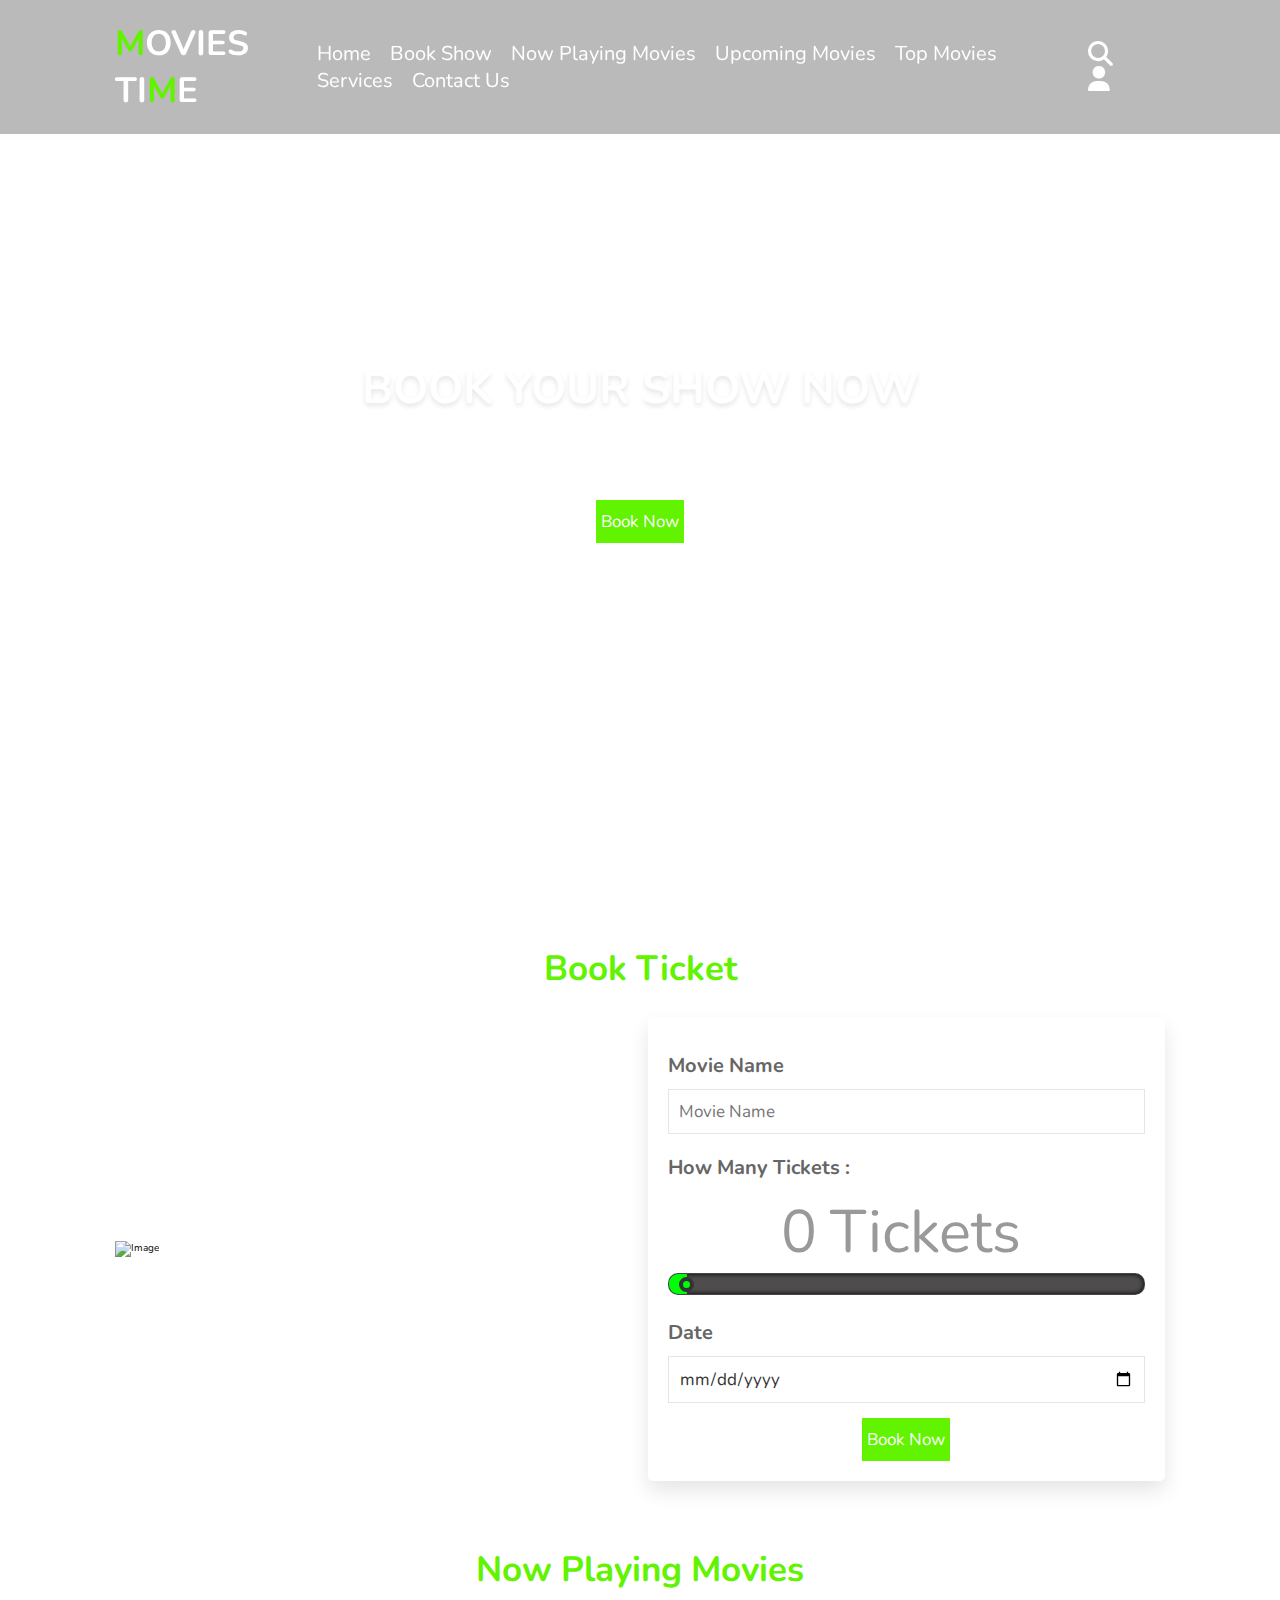
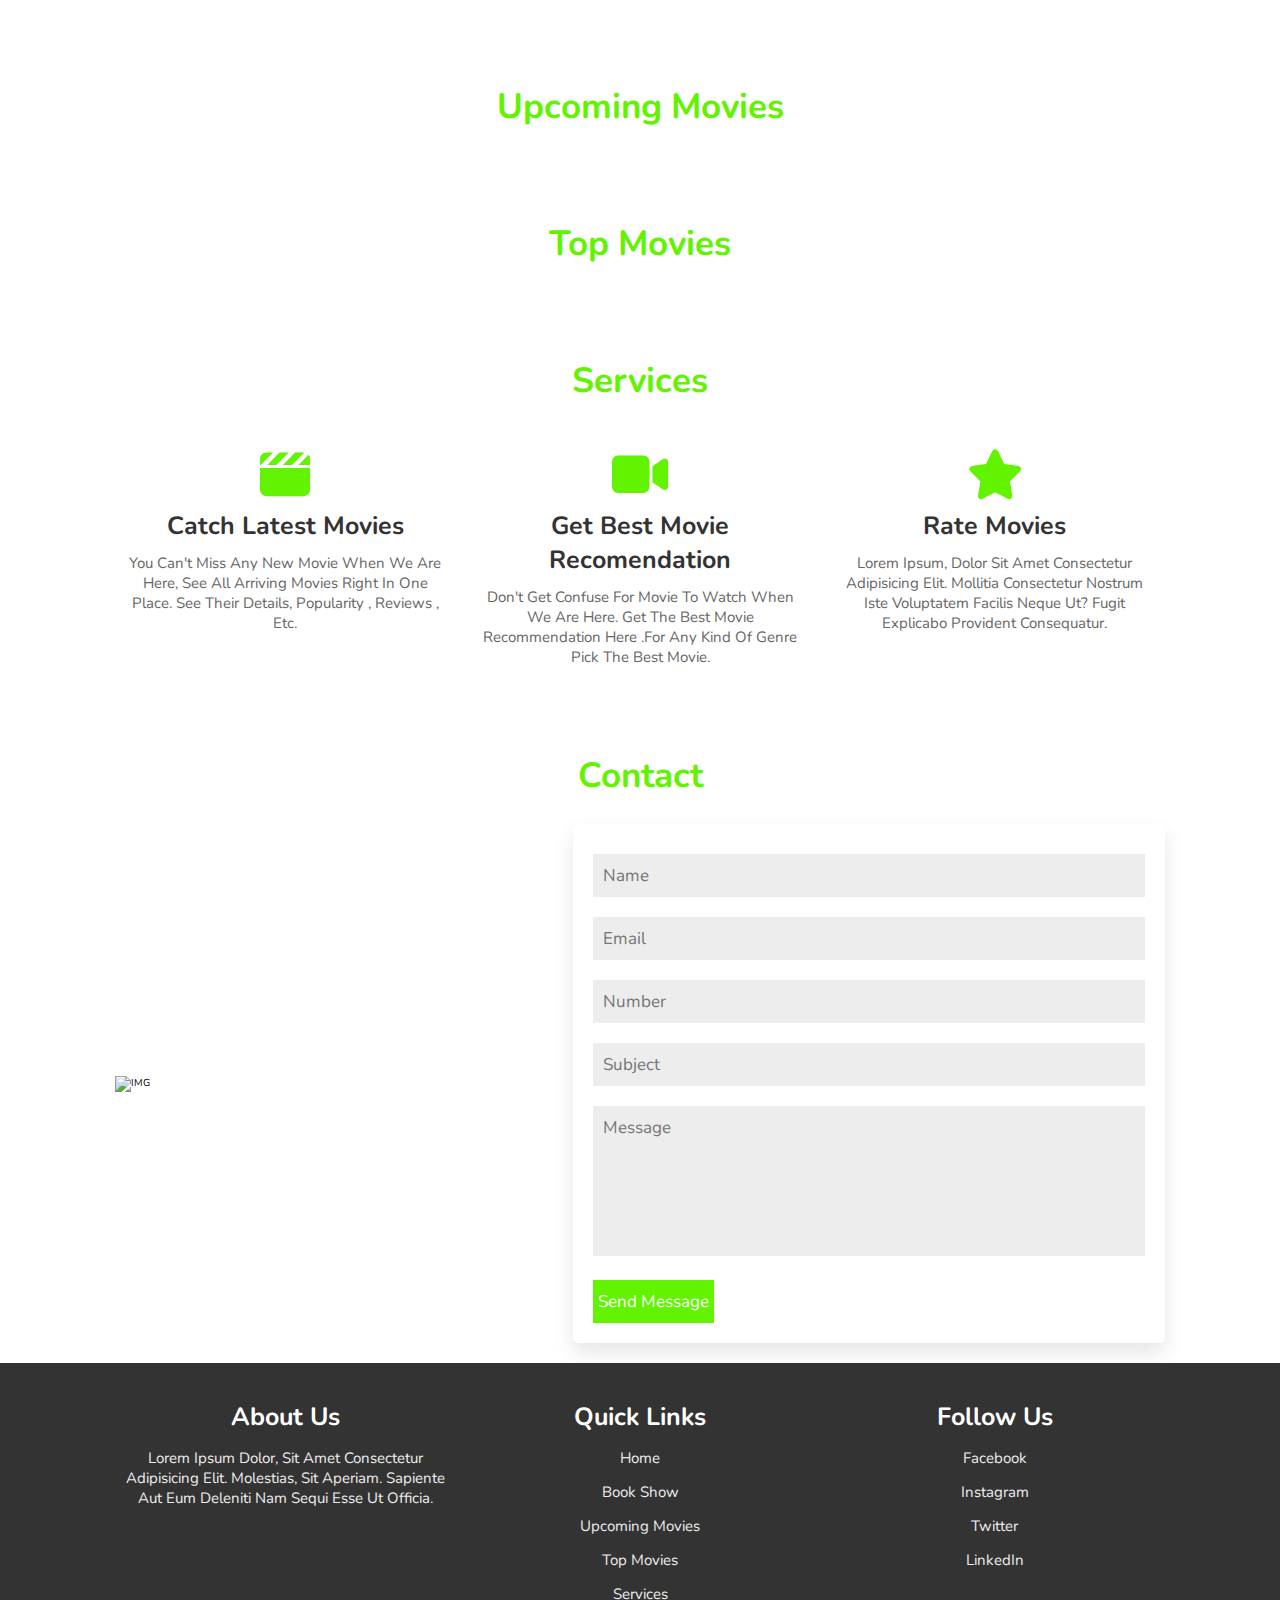
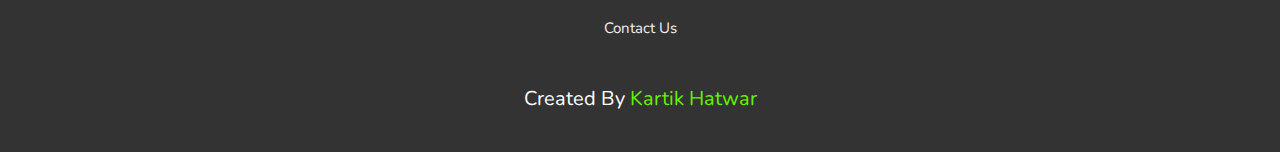
==== commit 59469f2e: "startnewpage" ====
--- a/index.html
+++ b/index.html
@@ -19,12 +19,13 @@
        
         <div id="menu-bar" class="fa-solid fa-bars"> </div>
 
-       <a href="#" class="logo"><span>M</span>ovies</a>
+       <a href="#" class="logo"><span>M</span>ovies Ti<span>M</span>e</a>
 
        <nav class="navbar">
         <a href="#home">Home</a> 
         <a href="#book">Book Show</a>
-        <a href="#upcoming">Now Playing Movies</a>
+        <a href="#playingnow">Now Playing Movies</a>
+        <a href="#upcoming">Upcoming Movies</a>
         <a href="#topmovies">Top Movies</a>
         <a href="#services">Services</a>
         <a href="#contact">Contact Us</a>
@@ -121,23 +122,10 @@
 <!-- ----------------------------------------------------------------------------------- -->
 
 
-<section class="upcoming" id="upcoming">
+<section class="nowplaying" id="playingnow">
     <h1 class="heading">
         <span>Now Playing movies</span>          <!--Upcoming movies-->
-        <!-- <span>p</span>
-        <span>c</span>
-        <span>o</span>
-        <span>m</span>
-        <span>i</span>
-        <span>n</span>
-        <span>g</span>
-        <span class="space"></span>
-        <span>m</span>
-        <span>o</span>
-        <span>v</span>
-        <span>i</span>
-        <span>e</span>
-        <span>s</span> -->
+        
     </h1>
  
     <div class="box-container" id="pmovies">
@@ -145,22 +133,29 @@
     </div>
 </section>
 
-
-<!-- ----------------------------------------------------------------------------------- -->
-
+<!-- ----------------------------------------------------------------------------------- -->
+
+
+
+<!-- ----------------------------------------------------------------------------------- -->
+
+<section class="upcoming" id="upcoming"  >
+    <h1 class="heading">
+        <span>upcoming movies</span>          
+        
+    </h1>
+    <div class="box-container" id="umovies">
+
+        
+    </div>
+</section>
+
+<!-- ----------------------------------------------------------------------------------- -->
 
 <section class="topmovies" id="topmovies"  >
     <h1 class="heading">
         <span>top movies</span>          <!--Top movies-->
-        <!-- <span>o</span>
-        <span>p</span>
-        <span class="space"></span>
-        <span>m</span>
-        <span>o</span>
-        <span>v</span>
-        <span>i</span>
-        <span>e</span>
-        <span>s</span> -->
+        
     </h1>
     <div class="box-container" id="tmovies">
 
@@ -189,13 +184,13 @@
         <div class="box">
             <i class="fa-solid fa-clapperboard"></i>
             <h3>Catch Latest Movies</h3>
-            <p>Lorem ipsum, dolor sit amet consectetur adipisicing elit. Mollitia consectetur nostrum iste voluptatem facilis neque ut? Fugit explicabo provident consequatur.</p>
+            <p>You can't miss any new movie when we are here, see all arriving movies right in one place. See their details, popularity , reviews , etc. </p>
         </div>
 
         <div class="box">
             <i class="fa-solid fa-video"></i>
             <h3>Get Best Movie Recomendation</h3>
-            <p>Lorem ipsum, dolor sit amet consectetur adipisicing elit. Mollitia consectetur nostrum iste voluptatem facilis neque ut? Fugit explicabo provident consequatur.</p>
+            <p>Don't get confuse for movie to watch when we are here. get the best movie recommendation here .for any kind of genre pick the best movie.</p>
         </div>
 
         <div class="box">
@@ -281,6 +276,10 @@
 </section>
 
 
+
+
+
+
        <!-- custom javascript -->
     <script src="js/script.js"></script>
 </body>
--- a/css/style.css
+++ b/css/style.css
@@ -413,13 +413,13 @@
     color: #666;
 }
 
-.upcoming .box-container{
+.nowplaying .box-container{
     display: flex;
     flex-wrap: wrap;
     gap: 2rem;
 }
 
-.upcoming .box-container .box{
+.nowplaying .box-container .box{
     flex: 1 1 30rem;
     padding: 1rem;
     border-radius: 0.5rem;
@@ -433,28 +433,28 @@
     /* padding: 1.5rem; */
 } 
 
-.upcoming .box-container .box img{
+.nowplaying .box-container .box img{
     height: 25rem;
     width: 100%;
     object-fit: cover;
 }
 
-.upcoming .box-container .box .content{
+.nowplaying .box-container .box .content{
     padding:2rem;
 }
 
-.upcoming .box-container .box .content h3{
+.nowplaying .box-container .box .content h3{
     font-size: 2rem ;
     color: #333;
 }
 
-.upcoming .box-container .box .content p{
+.nowplaying .box-container .box .content p{
     font-size: 1.7rem ;
     color: #666;
     padding:1rem 0;
 }
 
-.upcoming .box-container .box .content .price{
+.nowplaying .box-container .box .content .price{
     font-size: 2rem;
     color: #333;
     padding-top: 1rem;
@@ -502,16 +502,25 @@
 
 .pop span{
     color: var(--green);
-    /* font-size: 2rem; */
-}
-
-.topmovies .box-container{
+}
+.upcoming .box-container .box .content #rel{
+    background-color: transparent;
+    border: none;
+    color: transparent;
+ }
+
+ .upcoming .box-container .box:hover .content #rel{
+    font-size: 2rem;
+    color: var(--green);
+}
+
+.topmovies .box-container , .upcoming .box-container{
     display: flex;
     flex-wrap: wrap;
     gap: 1.5rem;
 }
 
-.topmovies .box-container .box{
+.topmovies .box-container .box , .upcoming .box-container .box{
     overflow: hidden;
     box-shadow: 0 1rem 2rem rgba(0, 0, 0, 0.1);
     border: 1rem solid #fff;
@@ -521,13 +530,13 @@
     position: relative;
 }
 
-.topmovies .box-container .box img{
+.topmovies .box-container .box img , .upcoming .box-container .box img{
     height: 100%;
     width: 100%;
     object-fit: cover;
 }
 
-.topmovies .box-container .box .content{
+.topmovies .box-container .box .content,.upcoming .box-container .box .content{
     position: absolute;
     top: 0; left: 0;
     z-index: 0;
@@ -539,38 +548,40 @@
     padding: 2rem;
     padding-top: 5rem;
 }
-.topmovies .box-container .box:hover .content{
+.topmovies .box-container .box:hover .content , .upcoming .box-container .box:hover .content{
     background: rgba(0,0,0, 0.7);
 }
 
-.topmovies .box-container .box .content h3{
+.topmovies .box-container .box .content h3 , .upcoming .box-container .box .content h3{
     font-size: 0;
     color: var(--green);
 }
 
-.topmovies .box-container .box:hover .content h3{
+.topmovies .box-container .box:hover .content h3,.upcoming .box-container .box:hover .content h3{
     font-size: 2.5rem;
 }
 
-.topmovies .box-container .box .content p{
+.topmovies .box-container .box .content p,.upcoming .box-container .box .content p{
     font-size: 0;
     color: #eee;
     padding: 0.5rem 0;
 }
 
-.topmovies .box-container .box:hover .content p{
+.topmovies .box-container .box:hover .content p,.upcoming .box-container .box:hover .content p{
     font-size: 1.5rem;
     color: #eee;
     padding: 0.5rem 0;
 }
 
-.topmovies .box-container .box .content .btn{
+.topmovies .box-container .box .content .btn,.upcoming .box-container .box .content .btn{
    background-color: transparent;
    border: none;
    color: transparent;
 }
 
-.topmovies .box-container .box:hover .content .btn{
+
+
+.topmovies .box-container .box:hover .content .btn , .upcoming .box-container .box:hover .content .btn{
     background: var(--green);
     color: #fff;
     border: 0.2rem solid var(--green);
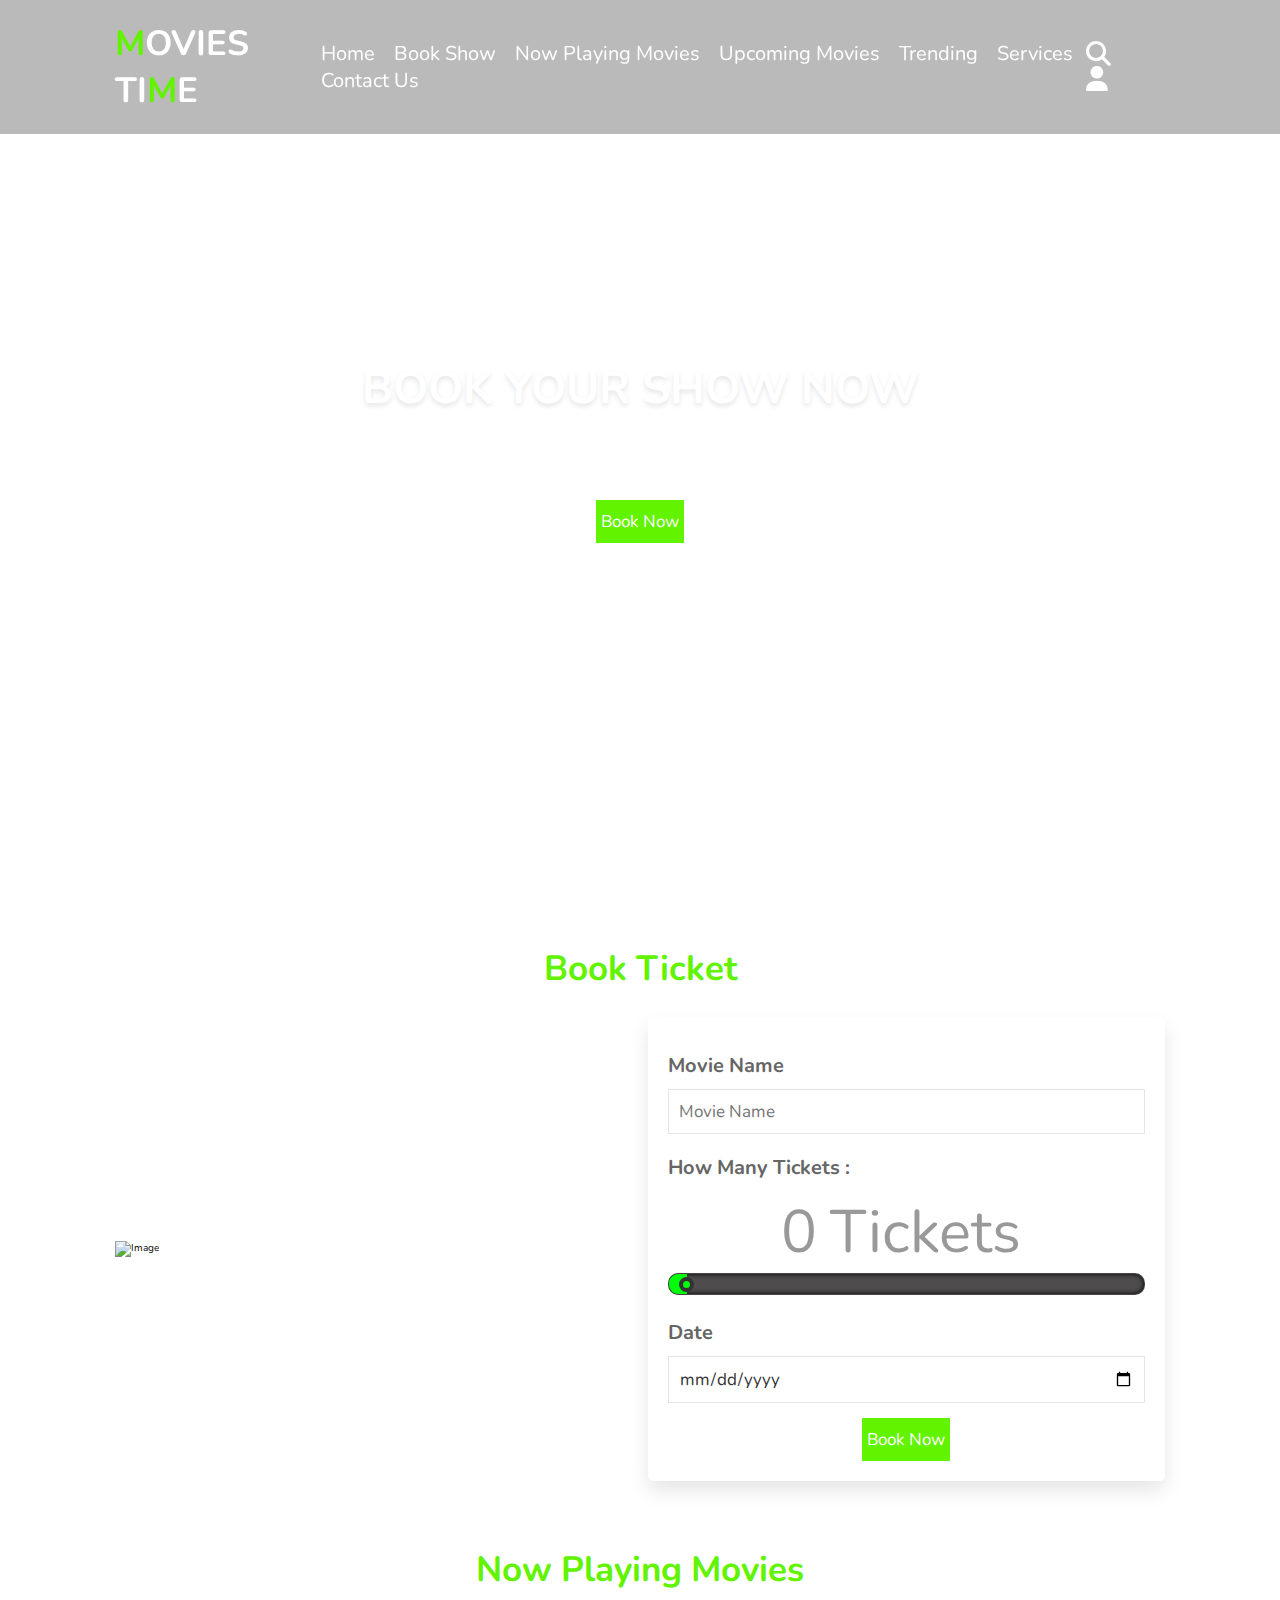
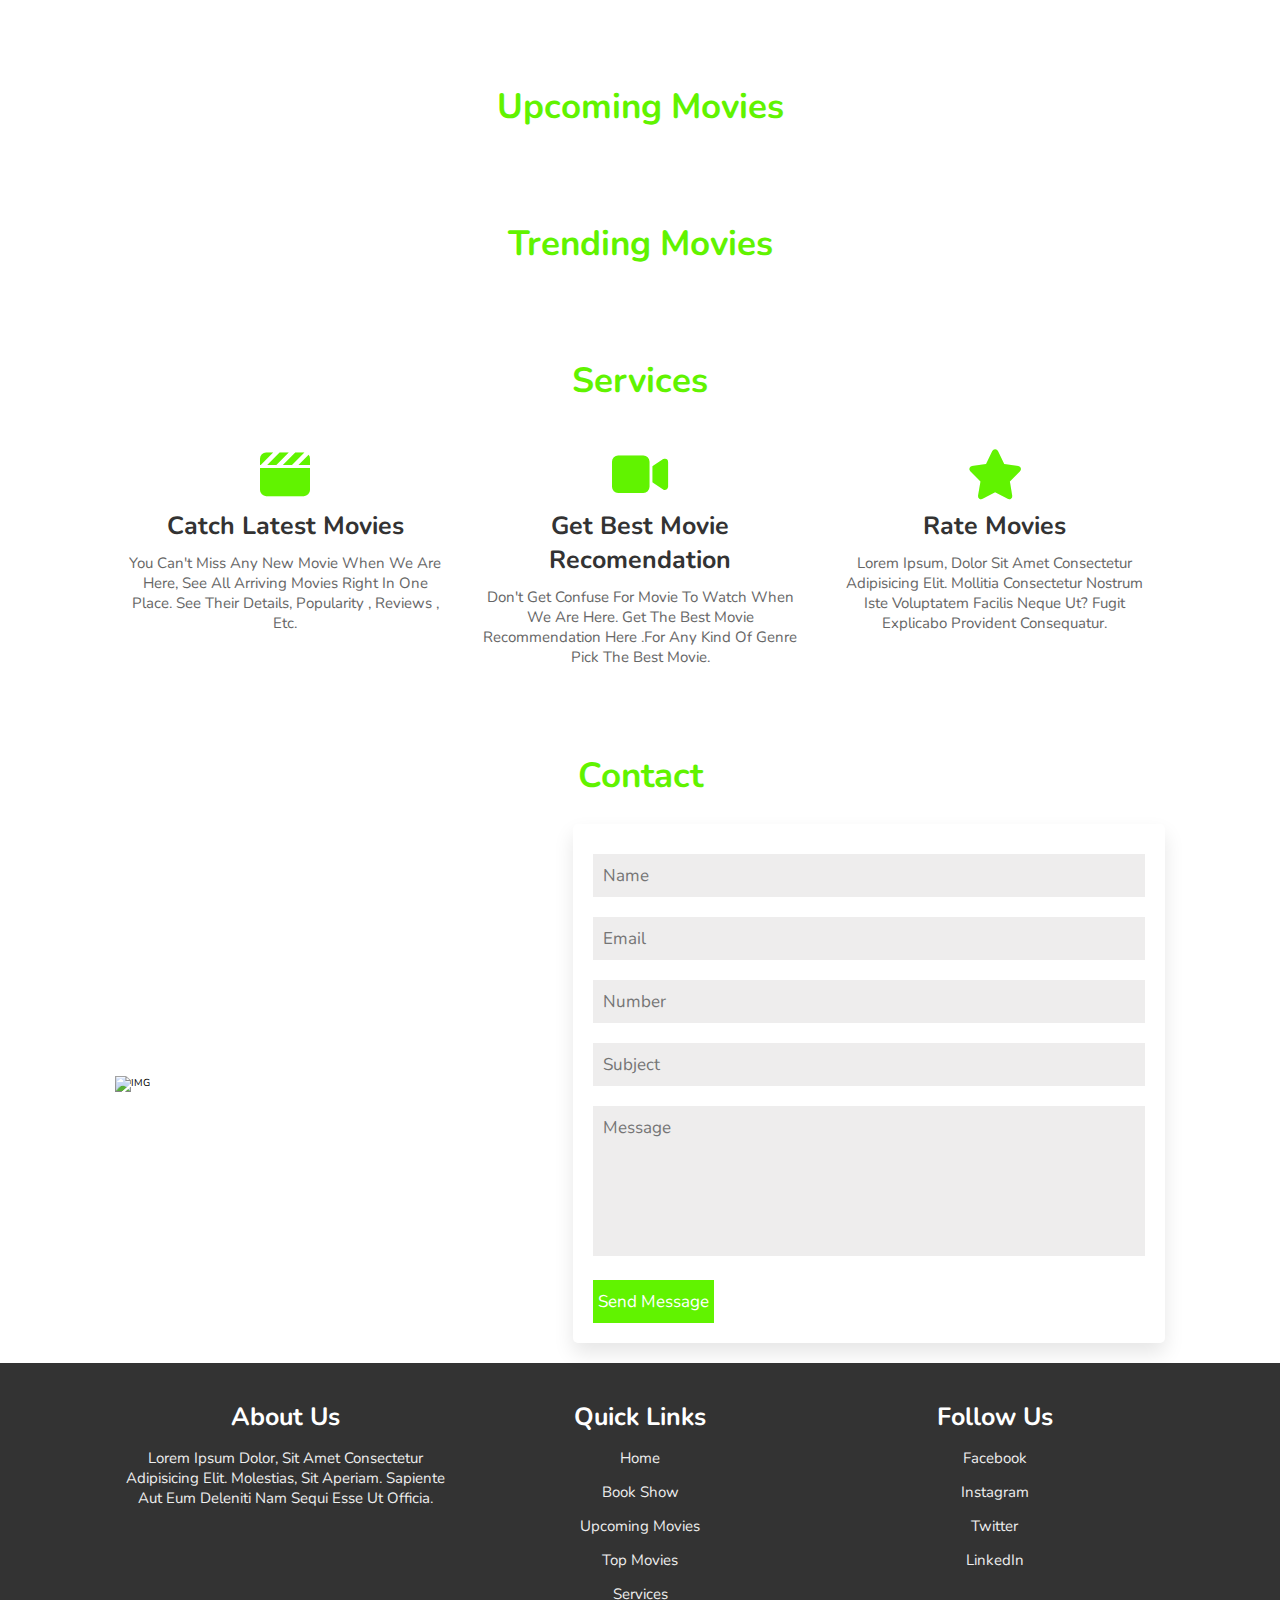
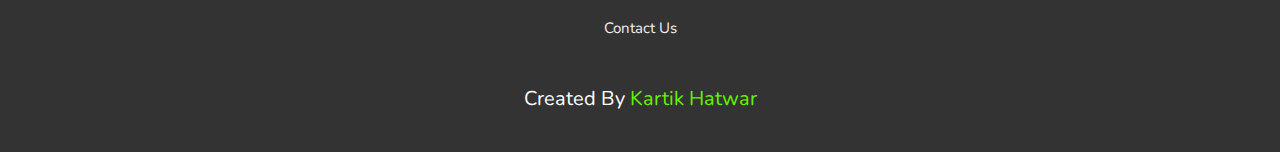
==== commit e1f6e8d7: "Page2Responsive" ====
--- a/index.html
+++ b/index.html
@@ -1,3 +1,8 @@
+
+ <!-- color1 = #FF0057 -->
+ <!-- color2 = #EBE7DC -->
+ <!-- color2* = #F3E0CF -->
+ <!-- color2dark = #2D3741 -->
 <!DOCTYPE html>
 <html lang="en">
 <head>
@@ -26,7 +31,7 @@
         <a href="#book">Book Show</a>
         <a href="#playingnow">Now Playing Movies</a>
         <a href="#upcoming">Upcoming Movies</a>
-        <a href="#topmovies">Top Movies</a>
+        <a href="#topmovies">Trending</a>
         <a href="#services">Services</a>
         <a href="#contact">Contact Us</a>
        </nav>
@@ -141,12 +146,11 @@
 
 <section class="upcoming" id="upcoming"  >
     <h1 class="heading">
-        <span>upcoming movies</span>          
+        <span>upcoming movies</span>          <!--upcoming movies-->
         
     </h1>
     <div class="box-container" id="umovies">
-
-        
+          
     </div>
 </section>
 
@@ -154,7 +158,7 @@
 
 <section class="topmovies" id="topmovies"  >
     <h1 class="heading">
-        <span>top movies</span>          <!--Top movies-->
+        <span>Trending Movies</span>          <!--Top movies-->
         
     </h1>
     <div class="box-container" id="tmovies">
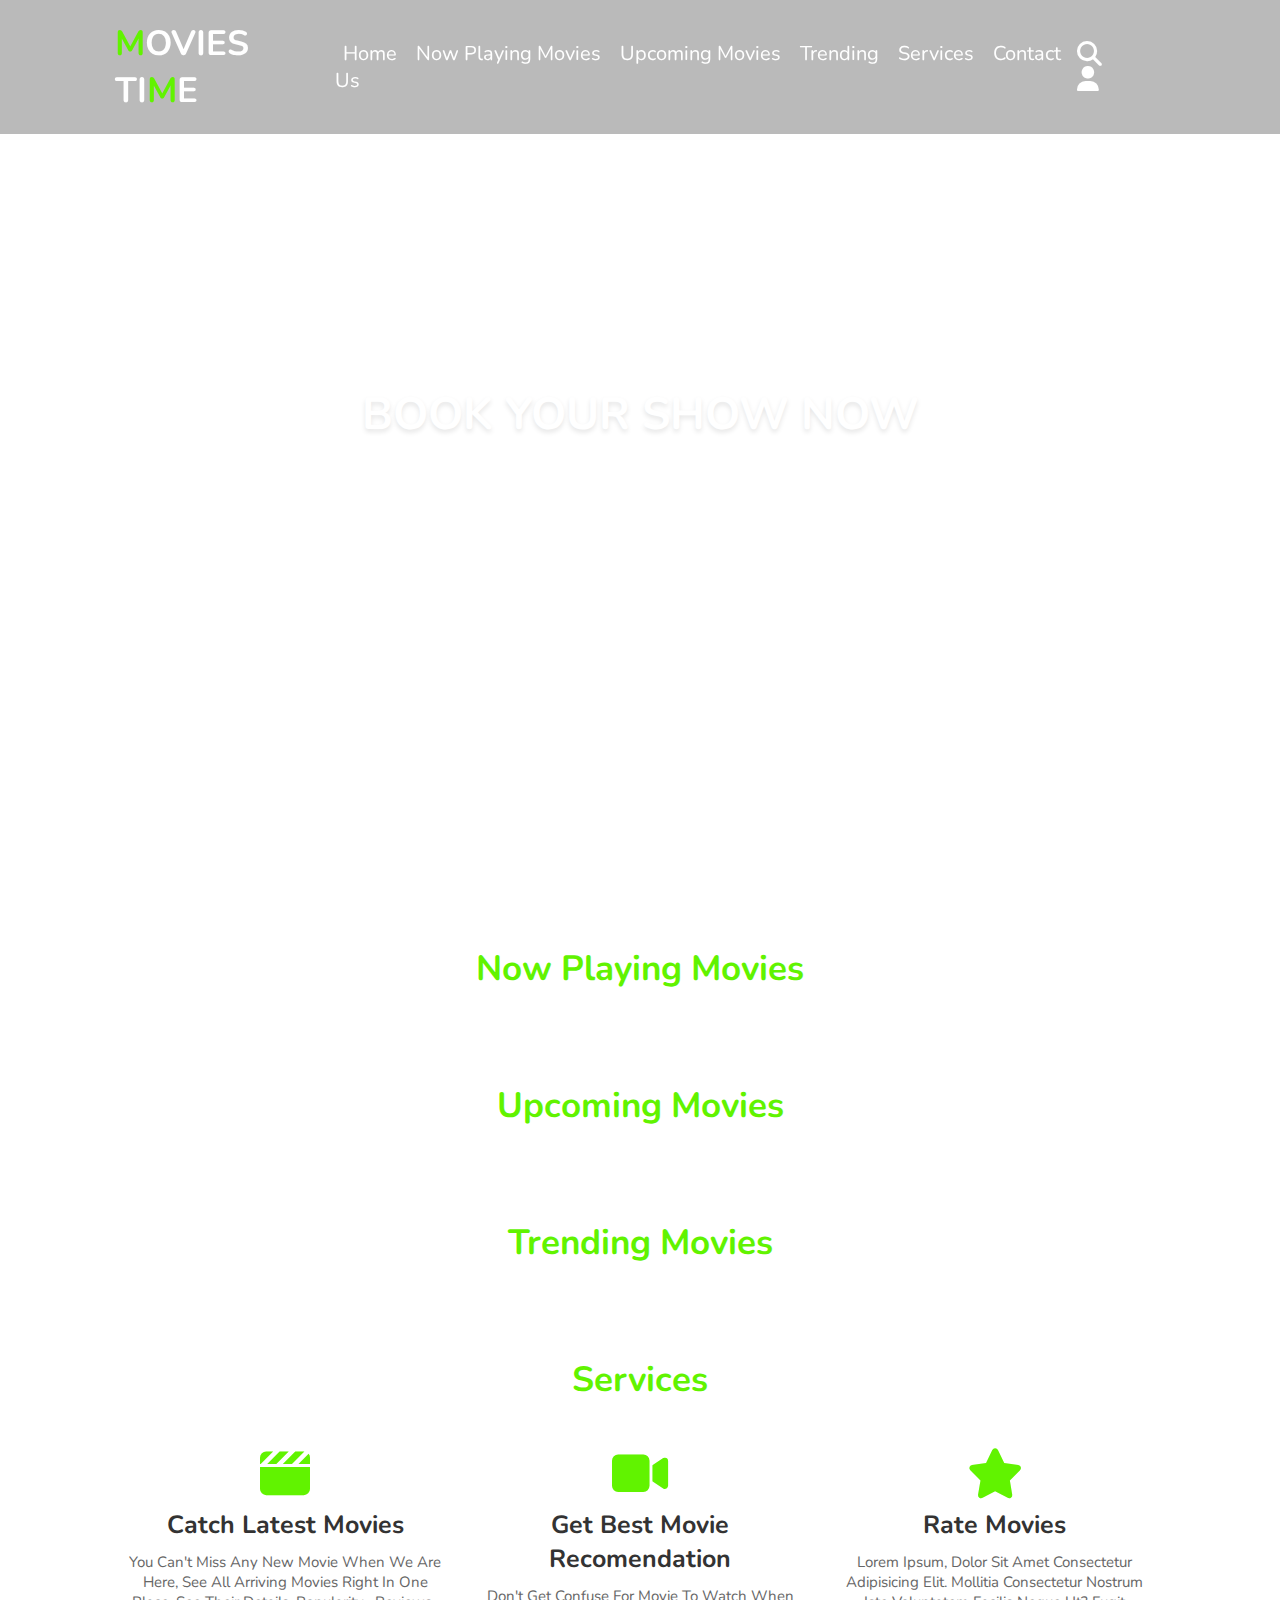
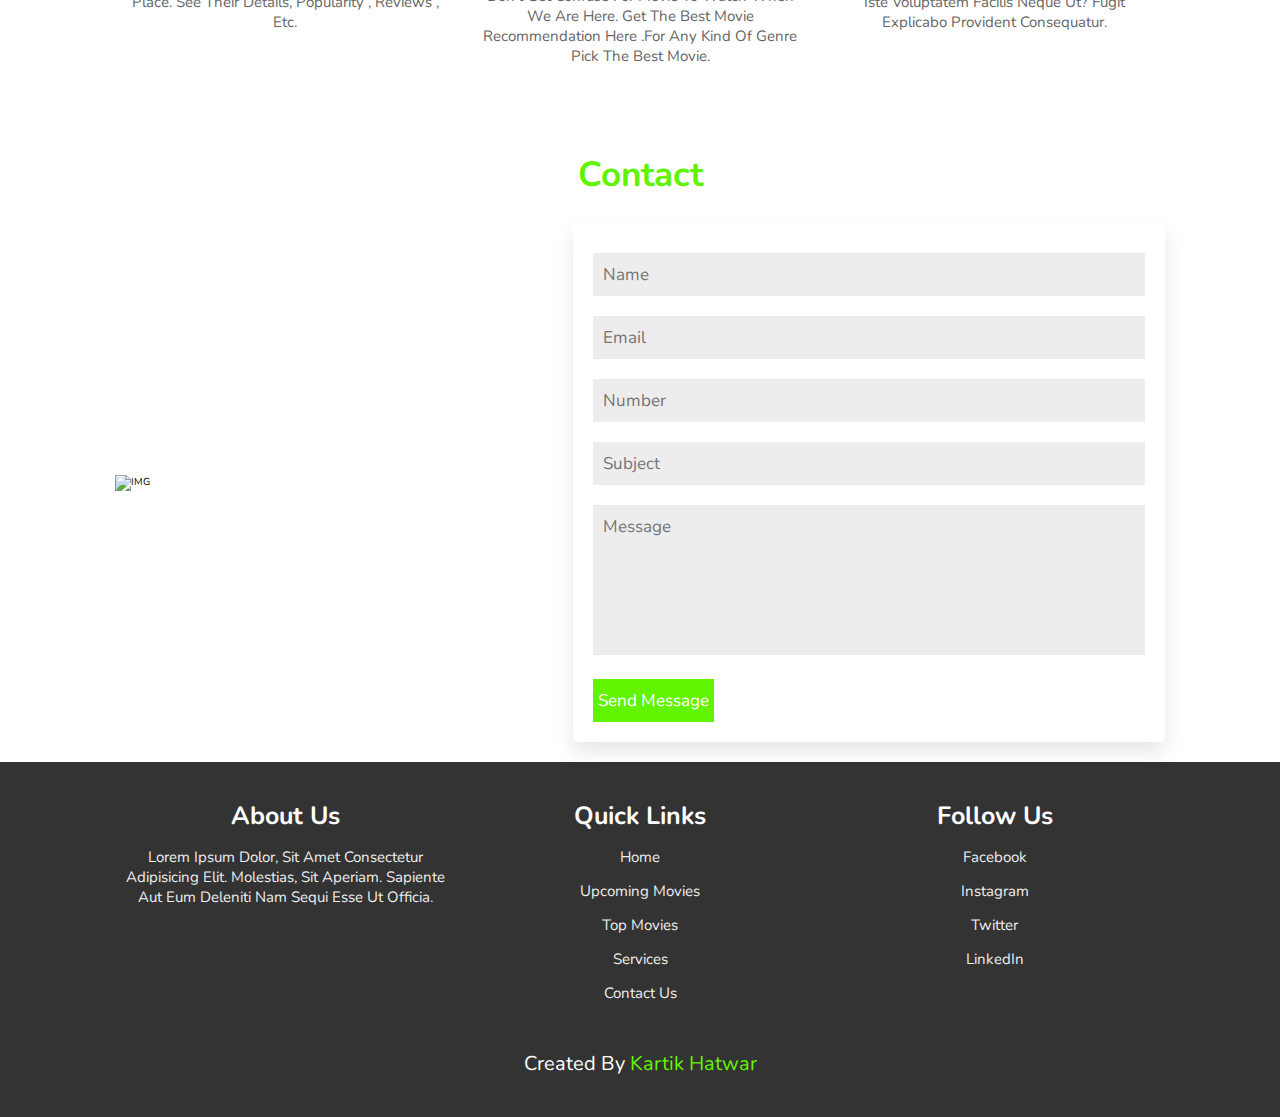
==== commit e6ddb328: "Change" ====
--- a/index.html
+++ b/index.html
@@ -1,10 +1,10 @@
-
- <!-- color1 = #FF0057 -->
- <!-- color2 = #EBE7DC -->
- <!-- color2* = #F3E0CF -->
- <!-- color2dark = #2D3741 -->
+<!-- color1 = #FF0057 -->
+<!-- color2 = #EBE7DC -->
+<!-- color2* = #F3E0CF -->
+<!-- color2dark = #2D3741 -->
 <!DOCTYPE html>
 <html lang="en">
+
 <head>
     <meta charset="UTF-8">
     <meta http-equiv="X-UA-Compatible" content="IE=edge">
@@ -18,273 +18,224 @@
     <link rel="stylesheet" href="css/style.css">
 
 </head>
+
 <body>
 
     <header>
-       
+
         <div id="menu-bar" class="fa-solid fa-bars"> </div>
 
-       <a href="#" class="logo"><span>M</span>ovies Ti<span>M</span>e</a>
-
-       <nav class="navbar">
-        <a href="#home">Home</a> 
-        <a href="#book">Book Show</a>
-        <a href="#playingnow">Now Playing Movies</a>
-        <a href="#upcoming">Upcoming Movies</a>
-        <a href="#topmovies">Trending</a>
-        <a href="#services">Services</a>
-        <a href="#contact">Contact Us</a>
-       </nav>
-    
-   
-    <div class="icons">
-        <i class="fas fa-search" id="search-btn"></i>
-        <i class="fas fa-user" id="login-btn"></i>
-    </div>
-
-    <form action="" class="search-bar-container">
-        <input type="search" id="search-bar" placeholder="search here...">
-        <label for="" class="fas fa-search"></label>
-    </form>
-
-</header>
-
-    
-<div class="login-form-container">  
-
-    <i class="fa-solid fa-xmark" id="form-close"></i>
-
-    <form action="">
-        <h3>login</h3>
-        <input type="email" class="box" placeholder="Enter your email">
-        <input type="password" class="box" placeholder="Enter your password">
-        <input type="submit" class="btn" value="login now">
-        <input type="checkbox" id="remember">
-        <label for="remember">remember me</label>
-        <p><a href="#">forget password ?</a></p>
-        <p>Don't have and account ? <a href="#">register now</a></p>
-    </form>
-</div>
-
-<section class="home" id="home">
-
-<div class="content">
-    <h3>Book Your Show Now</h3>
-    <p>Experience Quality Cinema With Us</p>
-    <a href="#book" class="btn">Book Now</a>
-</div>
-
-<div class="controls">
-    <span class="vid-btn" data-src="Images and Videos/video1"></span>
-</div>
-
-<div class="video-container">
-    <video src="Images and Videos/video1.mp4" id="video-slider" loop autoplay muted></video>
-</div>
-
-</section>
-
-
-<!-- ----------------------------------------------------------------------------------- -->
-
-<section class="book" id="book">
-    <h1 class="heading">
-        <span>book ticket</span>
-        
-    </h1>
-
-    <div class="row">
-        <div class="image">
-            <img src="Images and Videos/online-movie-ticket.png" alt="Image">
-        </div>
+        <a href="#" class="logo"><span>M</span>ovies Ti<span>M</span>e</a>
+
+        <nav class="navbar">
+            <a href="#home">Home</a>
+            <a href="#playingnow">Now Playing Movies</a>
+            <a href="#upcoming">Upcoming Movies</a>
+            <a href="#trending">Trending</a>
+            <a href="#services">Services</a>
+            <a href="#contact">Contact Us</a>
+        </nav>
+
+
+        <div class="icons">
+            <i class="fas fa-search" id="search-btn"></i>
+            <i class="fas fa-user" id="login-btn"></i>
+        </div>
+
+        <form action="#trending" class="search-bar-container" id="form">
+            <input type="search" id="search-bar" placeholder="search here...">
+            <label for="search-bar" class="fas fa-search"></label>
+        </form>
+
+    </header>
+
+
+    <div class="login-form-container">
+
+        <i class="fa-solid fa-xmark" id="form-close"></i>
 
         <form action="">
-            <div class="inputBox">
-                <h3>Movie Name</h3>
-                <input type="text" placeholder="Movie Name">
-            </div>
-            <div class="inputBox">
-                <h3>How Many Tickets :</h3>
-                <div class="design">
-                    <span id="rangeValue" style="display:inline;">0</span>
-                    <span id="ticket">Tickets</span>
-                    <Input class="range" type="range" name="" value="0" min="0" max="10" onChange="rangeSlide(this.value)" onmousemove="rangeSlide(this.value)"></Input>
-                </div>
-
-            </div>
-            <div class="inputBox">
-                <h3>Date</h3>
-                <input type="date">
-            </div>
-            <div class="it">
-            <input type="submit" class="btn" value="book now">
-            </div>
+            <h3>login</h3>
+            <input type="email" class="box" placeholder="Enter your email">
+            <input type="password" class="box" placeholder="Enter your password">
+            <input type="submit" class="btn" value="login now">
+            <input type="checkbox" id="remember">
+            <label for="remember">remember me</label>
+            <p><a href="#">forget password ?</a></p>
+            <p>Don't have and account ? <a href="#">register now</a></p>
         </form>
     </div>
-</section>
-
-
-<!-- ----------------------------------------------------------------------------------- -->
-
-
-<section class="nowplaying" id="playingnow">
-    <h1 class="heading">
-        <span>Now Playing movies</span>          <!--Upcoming movies-->
-        
-    </h1>
- 
-    <div class="box-container" id="pmovies">
-         
-    </div>
-</section>
-
-<!-- ----------------------------------------------------------------------------------- -->
-
-
-
-<!-- ----------------------------------------------------------------------------------- -->
-
-<section class="upcoming" id="upcoming"  >
-    <h1 class="heading">
-        <span>upcoming movies</span>          <!--upcoming movies-->
-        
-    </h1>
-    <div class="box-container" id="umovies">
-          
-    </div>
-</section>
-
-<!-- ----------------------------------------------------------------------------------- -->
-
-<section class="topmovies" id="topmovies"  >
-    <h1 class="heading">
-        <span>Trending Movies</span>          <!--Top movies-->
-        
-    </h1>
-    <div class="box-container" id="tmovies">
-
-        
-    </div>
-</section>
-
-
-<!-- ----------------------------------------------------------------------------------- -->
-
-
-<section class="services" id="services">
-    <h1 class="heading">
-        <span>services</span>
-        <!-- <span>e</span>
-        <span>r</span>
-        <span>v</span>
-        <span>i</span>
-        <span>c</span>
-        <span>e</span>
-        <span>s</span>       -->
-    </h1>
-
-    <div class="box-container">
-
-        <div class="box">
-            <i class="fa-solid fa-clapperboard"></i>
-            <h3>Catch Latest Movies</h3>
-            <p>You can't miss any new movie when we are here, see all arriving movies right in one place. See their details, popularity , reviews , etc. </p>
-        </div>
-
-        <div class="box">
-            <i class="fa-solid fa-video"></i>
-            <h3>Get Best Movie Recomendation</h3>
-            <p>Don't get confuse for movie to watch when we are here. get the best movie recommendation here .for any kind of genre pick the best movie.</p>
-        </div>
-
-        <div class="box">
-            <i class="fa-solid fa-star"></i>
-            <h3>Rate Movies</h3>
-            <p>Lorem ipsum, dolor sit amet consectetur adipisicing elit. Mollitia consectetur nostrum iste voluptatem facilis neque ut? Fugit explicabo provident consequatur.</p>
-        </div>
-
-    </div>
-
-</section>
-
-
-
-<!-- ----------------------------------------------------------------------------------- -->
-
-
-
-<section class="contact" id="contact">
-    <h1 class="heading">
-        <span>contact</span>
-        <!-- <span>o</span>
-        <span>n</span>
-        <span>t</span>
-        <span>a</span>
-        <span>c</span>
-        <span>t</span> -->
-    </h1>
-
-    <div class="row">
-        <div class="image">
-            <img src="Images and Videos/contact.png" alt="IMG">
-        </div>
- 
-        <form action="">
-            <div class="inputBox">
-                <input type="text" placeholder="Name">
-                <input type="email" placeholder="Email">
-            </div>
-            <div class="inputBox">
-                <input type="number" placeholder="Number">
-                <input type="text" placeholder="Subject">
-            </div>
-
-            <textarea name="" id="" cols="30" rows="10" placeholder="Message"></textarea>
-            <input type="submit" class="btn" value="send message">
-        </form>
-
-    </div>
-</section>
-
-
-<!-- ----------------------------------------------------------------------------------- -->
-
-
-
-<section class="footer">
-    <div class="box-container">
-        <div class="box">
-            <h3>about us</h3>
-            <p>Lorem ipsum dolor, sit amet consectetur adipisicing elit. Molestias, sit aperiam. Sapiente aut eum deleniti nam sequi esse ut officia.</p>
-        </div>
-        <div class="box">
-            <h3>quick links</h3>
-            <a href="#home">Home</a> 
-            <a href="#book">Book Show</a>
-            <a href="#upcoming">Upcoming Movies</a>
-            <a href="#topmovies">Top Movies</a>
-            <a href="#services">Services</a>
-            <a href="#contact">Contact Us</a>
-        </div>
-
-        <div class="box">
-            <h3>follow us</h3>
-            <a href="#">facebook</a>
-            <a href="#">instagram</a>
-            <a href="#">Twitter</a>
-            <a href="#">LinkedIn</a>
-        </div>
-    </div>
-
-    <h1 class="credit">Created by <span>Kartik Hatwar</span></h1>
-</section>
-
-
-
-
-
-
-       <!-- custom javascript -->
+
+    <section class="home" id="home">
+
+        <div class="content">
+            <h3>Book Your Show Now</h3>
+            <p>Experience Quality Cinema With Us</p>
+        </div>
+
+        <div class="controls">
+            <span class="vid-btn" data-src="Images and Videos/video1"></span>
+        </div>
+
+        <div class="video-container">
+            <video src="Images and Videos/video1.mp4" id="video-slider" loop autoplay muted></video>
+        </div>
+
+    </section>
+
+
+
+    <!-- ----------------------------------------------------------------------------------- -->
+
+
+    <section class="nowplaying" id="playingnow">
+        <h1 class="heading">
+            <span>Now Playing movies</span>
+
+        </h1>
+
+        <div class="moviebox-container" id="pmovies">
+
+        </div>
+    </section>
+
+    <!-- ----------------------------------------------------------------------------------- -->
+
+
+
+    <!-- ----------------------------------------------------------------------------------- -->
+
+    <section class="upcoming" id="upcoming">
+        <h1 class="heading">
+            <span>upcoming movies</span>
+            <!--upcoming movies-->
+
+        </h1>
+        <div class="moviebox-container" id="umovies">
+
+        </div>
+    </section>
+
+    <!-- ----------------------------------------------------------------------------------- -->
+
+    <section class="trending" id="trending">
+        <h1 class="heading" id="searchplace">
+            <span>Trending Movies</span>
+            <!--Top movies-->
+
+        </h1>
+        <div class="moviebox-container" id="tmovies">
+
+        </div>
+    </section>
+
+
+    <!-- ----------------------------------------------------------------------------------- -->
+
+
+    <section class="services" id="services">
+        <h1 class="heading">
+            <span>services</span>
+           
+        </h1>
+
+        <div class="box-container">
+
+            <div class="box">
+                <i class="fa-solid fa-clapperboard"></i>
+                <h3>Catch Latest Movies</h3>
+                <p>You can't miss any new movie when we are here, see all arriving movies right in one place. See their details, popularity , reviews , etc. </p>
+            </div>
+
+            <div class="box">
+                <i class="fa-solid fa-video"></i>
+                <h3>Get Best Movie Recomendation</h3>
+                <p>Don't get confuse for movie to watch when we are here. get the best movie recommendation here .for any kind of genre pick the best movie.</p>
+            </div>
+
+            <div class="box">
+                <i class="fa-solid fa-star"></i>
+                <h3>Rate Movies</h3>
+                <p>Lorem ipsum, dolor sit amet consectetur adipisicing elit. Mollitia consectetur nostrum iste voluptatem facilis neque ut? Fugit explicabo provident consequatur.</p>
+            </div>
+
+        </div>
+
+    </section>
+
+
+
+
+    <!-- ----------------------------------------------------------------------------------- -->
+
+
+
+    <section class="contact" id="contact">
+        <h1 class="heading">
+            <span>contact</span>
+        </h1>
+
+        <div class="row">
+            <div class="image">
+                <img src="Images and Videos/contact.png" alt="IMG">
+            </div>
+
+            <form action="">
+                <div class="inputBox">
+                    <input type="text" placeholder="Name">
+                    <input type="email" placeholder="Email">
+                </div>
+                <div class="inputBox">
+                    <input type="number" placeholder="Number">
+                    <input type="text" placeholder="Subject">
+                </div>
+
+                <textarea name="" id="" cols="30" rows="10" placeholder="Message"></textarea>
+                <input type="submit" class="btn" value="send message">
+            </form>
+
+        </div>
+    </section>
+
+
+    <!-- ----------------------------------------------------------------------------------- -->
+
+
+
+    <section class="footer">
+        <div class="box-container">
+            <div class="box">
+                <h3>about us</h3>
+                <p>Lorem ipsum dolor, sit amet consectetur adipisicing elit. Molestias, sit aperiam. Sapiente aut eum deleniti nam sequi esse ut officia.</p>
+            </div>
+            <div class="box">
+                <h3>quick links</h3>
+                <a href="#home">Home</a>
+                <a href="#upcoming">Upcoming Movies</a>
+                <a href="#topmovies">Top Movies</a>
+                <a href="#services">Services</a>
+                <a href="#contact">Contact Us</a>
+            </div>
+
+            <div class="box">
+                <h3>follow us</h3>
+                <a href="#">facebook</a>
+                <a href="#">instagram</a>
+                <a href="#">Twitter</a>
+                <a href="#">LinkedIn</a>
+            </div>
+        </div>
+
+        <h1 class="credit">Created by <span>Kartik Hatwar</span></h1>
+    </section>
+
+
+
+
+
+
+    <!-- custom javascript -->
     <script src="js/script.js"></script>
 </body>
+
 </html>--- a/css/style.css
+++ b/css/style.css
@@ -1,11 +1,10 @@
 @import url('https://fonts.googleapis.com/css2?family=Nunito:wght@200;300;400;600;700&display=swap');
-
-:root{
-    --green:#61f300;
-}
-
-*{
-    font-family: 'Nunito' , sans-serif ;
+:root {
+    --green: #61f300;
+}
+
+* {
+    font-family: 'Nunito', sans-serif;
     margin: 0;
     padding: 0;
     box-sizing: border-box;
@@ -14,10 +13,9 @@
     border: none;
     text-decoration: none;
     transition: all .2s linear;
-
-}
-
-*::selection{
+}
+
+*::selection {
     background-color: var(--green);
     color: #fff;
 }
@@ -31,8 +29,9 @@
     border-radius: 1rem;
     overflow: hidden;
     box-shadow: inset 0 0 5px rgba(0, 0, 0, 1);
-  }
-  .range::-webkit-slider-thumb {
+}
+
+.range::-webkit-slider-thumb {
     -webkit-appearance: none;
     width: 15px;
     height: 15px;
@@ -41,18 +40,18 @@
     cursor: pointer;
     border: 4px solid #333;
     box-shadow: -407px 0 0 400px #00fd0a;
-  }
-
-  #rangeValue {
+}
+
+#rangeValue {
     position: relative;
     display: block;
     text-align: center;
     font-size: 6em;
     color: #999;
     font-weight: 400;
-  }
-
-  #ticket {
+}
+
+#ticket {
     position: relative;
     margin: 1rem;
     display: inline;
@@ -62,28 +61,27 @@
     font-weight: 400;
 }
 
-.design{
-    text-align: center;
-}
-  
-
-html{
+.design {
+    text-align: center;
+}
+
+html {
     font-size: 62.5%;
     overflow-x: hidden;
     scroll-padding-top: 6rem;
     scroll-behavior: smooth;
 }
 
-section{
+section {
     padding: 2rem 9%;
 }
 
-.heading{
+.heading {
     text-align: center;
     padding: 2.5rem 0;
 }
 
-.heading span{
+.heading span {
     font-size: 3.5rem;
     background: rgba(255, 255, 255, 0.2);
     color: var(--green);
@@ -91,11 +89,11 @@
     padding: 0.2rem 1rem;
 }
 
-.heading span.space{
+.heading span.space {
     background: none;
 }
 
-.btn{
+.btn {
     display: inline-block;
     margin-top: 1rem;
     background: var(--green);
@@ -105,15 +103,17 @@
     cursor: pointer;
     font-size: 1.7rem;
 }
-.btn:hover{
+
+.btn:hover {
     background-color: rgb(0 255 12 / 20%);
     color: var(--green);
 }
 
-
-header{
+header {
     position: fixed;
-    top: 0; left: 0; right: 0;
+    top: 0;
+    left: 0;
+    right: 0;
     background: #00000045;
     z-index: 1000;
     display: flex;
@@ -122,53 +122,57 @@
     padding: 2rem 9%;
 }
 
-header .logo{
+header .logo {
     font-size: 3.5rem;
     font-weight: bolder;
     color: #fff;
     text-transform: uppercase;
 }
 
-header .logo span{
-    color: var(--green);
-}
-
-header .navbar a{
+header .logo span {
+    color: var(--green);
+}
+
+header .navbar a {
     color: #fff;
     font-size: 2rem;
     margin: 0 0.8rem;
 }
-header .navbar a:hover{
-    color: var(--green);
-}
-
-header .icons i{
+
+header .navbar a:hover {
+    color: var(--green);
+}
+
+header .icons i {
     font-size: 2.5rem;
     color: #fff;
     cursor: pointer;
     margin-right: 2rem;
 }
 
-header .icons i:hover{
-    color: var(--green);
-}
-
-header .search-bar-container{
+header .icons i:hover {
+    color: var(--green);
+}
+
+header .search-bar-container {
     position: absolute;
-    top: 100%; left: 0; right: 0;
+    top: 100%;
+    left: 0;
+    right: 0;
     padding: 1.5rem 2rem;
     background-color: #0707074a;
     border-top: .1rem solid rgba(255, 255, 255, 0.2);
     display: flex;
     align-items: center;
     z-index: 1001;
-    clip-path: polygon(0 0,100% 0,100% 0,0 0);
-}
-header .search-bar-container.active{
-    clip-path: polygon(0 0,100% 0,100% 100%,0 100%);
-}
-
-header .search-bar-container #search-bar{
+    clip-path: polygon(0 0, 100% 0, 100% 0, 0 0);
+}
+
+header .search-bar-container.active {
+    clip-path: polygon(0 0, 100% 0, 100% 100%, 0 100%);
+}
+
+header .search-bar-container #search-bar {
     width: 100%;
     padding: 1rem;
     text-transform: none;
@@ -177,44 +181,46 @@
     border-radius: 0.5rem;
 }
 
-header .search-bar-container label{
+header .search-bar-container label {
     color: white;
     cursor: pointer;
     font-size: 3rem;
     margin-left: 1.5rem;
 }
 
-header .search-bar-container label:hover{
-    color: var(--green);
-}
+header .search-bar-container label:hover {
+    color: var(--green);
+}
+
 
 /* ----------------------------- */
 
-.login-form-container{
+.login-form-container {
     position: fixed;
-    top: -120%; left: 0;
+    top: -120%;
+    left: 0;
     z-index: 1010;
     min-height: 100vh;
     width: 100%;
-    background:rgba(0,0,0, 0.7);
+    background: rgba(0, 0, 0, 0.7);
     display: flex;
     align-items: center;
     justify-content: center;
 }
 
-.login-form-container.active{
+.login-form-container.active {
     top: 0;
 }
 
-.login-form-container form{
+.login-form-container form {
     margin: 2rem;
-    padding:1.5rem 2rem;
+    padding: 1.5rem 2rem;
     border-radius: 0.5rem;
     background: #fff;
     width: 50rem;
 }
 
-.login-form-container form h3{
+.login-form-container form h3 {
     font-size: 3rem;
     color: #444;
     text-transform: uppercase;
@@ -222,56 +228,58 @@
     padding: 1rem 0;
 }
 
-.login-form-container form .box{
+.login-form-container form .box {
     width: 100%;
     padding: 1rem;
     font-size: 1.7rem;
     color: #333;
     margin: 0.6rem 0;
-    border: 0.1rem solid rgba(0,0,0, 0.3);
+    border: 0.1rem solid rgba(0, 0, 0, 0.3);
     text-transform: none;
 }
 
-.login-form-container form .box.box:focus{
+.login-form-container form .box.box:focus {
     border-color: var(--green);
 }
 
-.login-form-container form #remember{
+.login-form-container form #remember {
     margin: 2rem 0;
 }
 
-.login-form-container form label{
+.login-form-container form label {
     font-size: 1.5rem;
 }
 
-.login-form-container form .btn{
+.login-form-container form .btn {
     display: block;
     width: 100%;
 }
 
-.login-form-container form p{
+.login-form-container form p {
     padding: 0.5rem 0;
     font-size: 1.5rem;
     color: #666;
 }
-.login-form-container form p a{
-    color: var(--green);
-}
-
-.login-form-container form p a:hover{
-    color : #333;
+
+.login-form-container form p a {
+    color: var(--green);
+}
+
+.login-form-container form p a:hover {
+    color: #333;
     text-decoration: underline;
 }
 
-.login-form-container #form-close{
+.login-form-container #form-close {
     position: absolute;
-    top: 2rem; right: 3rem;
+    top: 2rem;
+    right: 3rem;
     font-size: 5rem;
     color: #fff;
     cursor: pointer;
 }
 
-#menu-bar{
+#menu-bar {
     color: #fff;
     border: 0.1rem solid transparent;
     border-radius: 0.5rem;
@@ -281,124 +289,125 @@
     display: none;
 }
 
-@media(max-width:1200px){
-    html{
-       font-size:55%;
+@media(max-width:1200px) {
+    html {
+        font-size: 55%;
     }
 }
 
-@media(max-width:991px){
-    header{
+@media(max-width:991px) {
+    header {
         padding: 2rem;
     }
 }
 
-@media(max-width:888px){
-   #menu-bar{
-    display: initial;
-   }
-   
-   header .navbar{
-    position: absolute;
-    top: 100%; right: 0; left: 0;
-    background-color: #000000a8;
-    border-top: 0.1rem solid rgba(255, 255, 255, 0.2);
-    padding: 1rem 2rem;
-    clip-path:polygon(0 0 ,100% 0 , 100% 0 ,0 0) ;
-   }
-
-   header .navbar.active{
-    clip-path:polygon(0 0 ,100% 0 , 100% 100% ,0 100%);
-   }
-
-   header .navbar a{
-    display: block;
-    border-radius: 0.5rem;
-    padding: 1.5rem;
-    margin: 1.5rem 0;
-    text-align: center;
-    /* background: #222; */
-   }
-}
-
-@media(max-width : 300px){
-    header .logo{
+@media(max-width:888px) {
+    #menu-bar {
+        display: initial;
+    }
+    header .navbar {
+        position: absolute;
+        top: 100%;
+        right: 0;
+        left: 0;
+        background-color: #000000a8;
+        border-top: 0.1rem solid rgba(255, 255, 255, 0.2);
+        padding: 1rem 2rem;
+        clip-path: polygon(0 0, 100% 0, 100% 0, 0 0);
+    }
+    header .navbar.active {
+        clip-path: polygon(0 0, 100% 0, 100% 100%, 0 100%);
+    }
+    header .navbar a {
+        display: block;
+        border-radius: 0.5rem;
+        padding: 1.5rem;
+        margin: 1.5rem 0;
+        text-align: center;
+        /* background: #222; */
+    }
+}
+
+@media(max-width: 300px) {
+    header .logo {
         font-size: 2rem;
     }
 }
 
-.home{
+.home {
     min-height: 100vh;
     display: flex;
     align-items: center;
-    justify-content:center;
+    justify-content: center;
     flex-flow: column;
     position: relative;
     z-index: 0;
 }
 
-.home .content{
-    text-align: center;
-}
-
-.home .content h3{
+.home .content {
+    text-align: center;
+}
+
+.home .content h3 {
     font-size: 4.5rem;
     color: #fff;
     text-transform: uppercase;
     text-shadow: 0 0.3rem 0.5rem rgba(0, 0, 0, 0.1);
 }
 
-.home .content p{
+.home .content p {
     font-size: 4.5rem;
     color: #fff;
     padding: 0.5rem 0;
 }
 
-.home .video-container video{
+.home .video-container video {
     position: absolute;
-    top: 0; left: 0;
+    top: 0;
+    left: 0;
     z-index: -1;
     height: 100%;
     width: 100%;
     object-fit: cover;
 }
 
-.home .video-container img{
+.home .video-container img {
     position: absolute;
-    top: 0; left: 0;
+    top: 0;
+    left: 0;
     z-index: -1;
     height: 100%;
     width: 100%;
     object-fit: cover;
 }
 
-.book .row{
+.book .row {
     display: flex;
     flex-wrap: wrap;
-    gap:1.5rem;
-    align-items: center ;
-}
-
-.book .row .image{
+    gap: 1.5rem;
+    align-items: center;
+}
+
+.book .row .image {
     flex: 1 1 40rem;
 }
 
-.book .row .image img{
-    width: 100%;
-}
-
-.book .row form{
+.book .row .image img {
+    width: 100%;
+}
+
+.book .row form {
     flex: 1 1 40rem;
     padding: 2rem;
-    box-shadow: 0 1rem 2rem rgba(0, 0, 0, 0.1) ;
+    box-shadow: 0 1rem 2rem rgba(0, 0, 0, 0.1);
     border-radius: 0.5rem;
 }
 
-.book .row form .inputBox{
+.book .row form .inputBox {
     padding: 0.5rem 0;
 }
 
-.book .row form .inputBox input{
+.book .row form .inputBox input {
     width: 100%;
     padding: 1rem;
     border: 0.1rem solid rgba(0, 0, 0, 0.1);
@@ -407,120 +416,121 @@
     text-transform: none;
 }
 
-.book .row form .inputBox h3{
+.book .row form .inputBox h3 {
     font-size: 2rem;
     padding: 1rem 0;
     color: #666;
 }
 
-.nowplaying .box-container{
+.nowplaying .box-container {
     display: flex;
     flex-wrap: wrap;
     gap: 2rem;
 }
 
-.nowplaying .box-container .box{
+.nowplaying .box-container .box {
     flex: 1 1 30rem;
     padding: 1rem;
     border-radius: 0.5rem;
     overflow: hidden;
-    box-shadow: 0 1rem 2rem rgba(0, 0, 0, 0.1) ;
-}
-
- .it{
+    box-shadow: 0 1rem 2rem rgba(0, 0, 0, 0.1);
+}
+
+.it {
     display: flex;
     justify-content: center;
     /* padding: 1.5rem; */
-} 
-
-.nowplaying .box-container .box img{
+}
+
+.nowplaying .box-container .box img {
     height: 25rem;
     width: 100%;
     object-fit: cover;
 }
 
-.nowplaying .box-container .box .content{
-    padding:2rem;
-}
-
-.nowplaying .box-container .box .content h3{
-    font-size: 2rem ;
+.nowplaying .box-container .box .content {
+    padding: 2rem;
+}
+
+.nowplaying .box-container .box .content h3 {
+    font-size: 2rem;
     color: #333;
 }
 
-.nowplaying .box-container .box .content p{
-    font-size: 1.7rem ;
+.nowplaying .box-container .box .content p {
+    font-size: 1.7rem;
     color: #666;
-    padding:1rem 0;
-}
-
-.nowplaying .box-container .box .content .price{
+    padding: 1rem 0;
+}
+
+.nowplaying .box-container .box .content .price {
     font-size: 2rem;
     color: #333;
     padding-top: 1rem;
 }
 
-
-
-.services .box-container{
+.services .box-container {
     display: flex;
     flex-wrap: wrap;
     gap: 1.5rem;
 }
 
-.services .box-container .box{
+.services .box-container .box {
     flex: 1 1 30rem;
     border-radius: 0.5rem;
     padding: 1rem;
     text-align: center;
 }
 
-.services .box-container .box i{
+.services .box-container .box i {
     padding: 1rem;
     font-size: 5rem;
     color: var(--green);
 }
 
-.services .box-container .box h3{
+.services .box-container .box h3 {
     font-size: 2.5rem;
     color: #333;
 }
 
-.services .box-container .box p{
+.services .box-container .box p {
     font-size: 1.5rem;
     color: #666;
     padding: 1rem 0;
 }
 
-.services .box-container .box:hover{
+.services .box-container .box:hover {
     box-shadow: 0 1rem 2rem rgba(0, 0, 0, 0.1);
 }
 
-.pop{
+.pop {
     font-size: 2rem;
 }
 
-.pop span{
-    color: var(--green);
-}
-.upcoming .box-container .box .content #rel{
+.pop span {
+    color: var(--green);
+}
+
+.upcoming .box-container .box .content #rel {
     background-color: transparent;
     border: none;
     color: transparent;
- }
-
- .upcoming .box-container .box:hover .content #rel{
+}
+
+.upcoming .box-container .box:hover .content #rel {
     font-size: 2rem;
     color: var(--green);
 }
 
-.topmovies .box-container , .upcoming .box-container{
+.topmovies .box-container,
+.upcoming .box-container {
     display: flex;
     flex-wrap: wrap;
     gap: 1.5rem;
 }
 
-.topmovies .box-container .box , .upcoming .box-container .box{
+.topmovies .box-container .box,
+.upcoming .box-container .box {
     overflow: hidden;
     box-shadow: 0 1rem 2rem rgba(0, 0, 0, 0.1);
     border: 1rem solid #fff;
@@ -530,15 +540,18 @@
     position: relative;
 }
 
-.topmovies .box-container .box img , .upcoming .box-container .box img{
+.topmovies .box-container .box img,
+.upcoming .box-container .box img {
     height: 100%;
     width: 100%;
     object-fit: cover;
 }
 
-.topmovies .box-container .box .content,.upcoming .box-container .box .content{
+.topmovies .box-container .box .content,
+.upcoming .box-container .box .content {
     position: absolute;
-    top: 0; left: 0;
+    top: 0;
+    left: 0;
     z-index: 0;
     height: 100%;
     width: 100%;
@@ -548,72 +561,81 @@
     padding: 2rem;
     padding-top: 5rem;
 }
-.topmovies .box-container .box:hover .content , .upcoming .box-container .box:hover .content{
-    background: rgba(0,0,0, 0.7);
-}
-
-.topmovies .box-container .box .content h3 , .upcoming .box-container .box .content h3{
+
+.topmovies .box-container .box:hover .content,
+.upcoming .box-container .box:hover .content {
+    background: rgba(0, 0, 0, 0.7);
+}
+
+.topmovies .box-container .box .content h3,
+.upcoming .box-container .box .content h3 {
     font-size: 0;
     color: var(--green);
 }
 
-.topmovies .box-container .box:hover .content h3,.upcoming .box-container .box:hover .content h3{
+.topmovies .box-container .box:hover .content h3,
+.upcoming .box-container .box:hover .content h3 {
     font-size: 2.5rem;
 }
 
-.topmovies .box-container .box .content p,.upcoming .box-container .box .content p{
+.topmovies .box-container .box .content p,
+.upcoming .box-container .box .content p {
     font-size: 0;
     color: #eee;
     padding: 0.5rem 0;
 }
 
-.topmovies .box-container .box:hover .content p,.upcoming .box-container .box:hover .content p{
+.topmovies .box-container .box:hover .content p,
+.upcoming .box-container .box:hover .content p {
     font-size: 1.5rem;
     color: #eee;
     padding: 0.5rem 0;
 }
 
-.topmovies .box-container .box .content .btn,.upcoming .box-container .box .content .btn{
-   background-color: transparent;
-   border: none;
-   color: transparent;
-}
-
-
-
-.topmovies .box-container .box:hover .content .btn , .upcoming .box-container .box:hover .content .btn{
+.topmovies .box-container .box .content .btn,
+.upcoming .box-container .box .content .btn {
+    background-color: transparent;
+    border: none;
+    color: transparent;
+}
+
+.topmovies .box-container .box:hover .content .btn,
+.upcoming .box-container .box:hover .content .btn {
     background: var(--green);
     color: #fff;
     border: 0.2rem solid var(--green);
- }
-
-.contact .row{
+}
+
+.contact .row {
     display: flex;
     flex-wrap: wrap;
     gap: 1.5rem;
     align-items: center;
 }
 
-.contact .row .image{
+.contact .row .image {
     flex: 1 1 35rem;
 }
-.contact .row .image img{
-    width: 100%;
-}
-.contact .row form{
+
+.contact .row .image img {
+    width: 100%;
+}
+
+.contact .row form {
     flex: 1 1 50rem;
     padding: 2rem;
     box-shadow: 0 1rem 2rem rgba(0, 0, 0, 0.1);
     border-radius: 0.5rem;
 }
 
-.contact .row form .inputBox{
+.contact .row form .inputBox {
     display: flex;
     flex-wrap: wrap;
     justify-content: space-between;
 }
 
-.contact .row form .inputBox input,.contact .row form textarea{
+.contact .row form .inputBox input,
+.contact .row form textarea {
     width: 49%;
     margin: 1rem 0;
     padding: 1rem;
@@ -623,55 +645,57 @@
     text-transform: none;
 }
 
-.contact .row form textarea{
+.contact .row form textarea {
     height: 15rem;
     resize: none;
     width: 100%;
 }
 
-.contact .row form .inputBox input{
-    width: 100%;
-}
-
-.footer{
+.contact .row form .inputBox input {
+    width: 100%;
+}
+
+.footer {
     background: #333;
 }
-.footer .box-container{
+
+.footer .box-container {
     display: flex;
     flex-wrap: wrap;
     gap: 1.5rem;
 }
 
-.footer .box-container .box{
+.footer .box-container .box {
     text-align: center;
     padding: 1rem 0;
     flex: 1 1 25rem;
 }
 
-.footer .box-container .box h3{
+.footer .box-container .box h3 {
     font-size: 2.5rem;
     padding: 0.7rem 0;
     color: #fff;
 }
-.footer .box-container .box p{
+
+.footer .box-container .box p {
     font-size: 1.5rem;
     padding: 0.7rem 0;
     color: #eee;
 }
 
-.footer .box-container .box a{
+.footer .box-container .box a {
     display: block;
     font-size: 1.5rem;
     padding: 0.7rem 0;
     color: #eee;
 }
 
-.footer .box-container .box a:hover{
+.footer .box-container .box a:hover {
     color: var(--green);
     text-decoration: underline;
 }
 
-.footer .credit{
+.footer .credit {
     text-align: center;
     padding: 2rem 1rem;
     margin-top: 1rem;
@@ -680,6 +704,109 @@
     color: #fff;
 }
 
-.footer .credit span{
-    color: var(--green);
+.footer .credit span {
+    color: var(--green);
+}
+
+
+/* -------------------------------------------------------- */
+
+.box1 {
+    position: absolute;
+    top: 50%;
+    left: 50%;
+    transform: translate(-50%, -50%);
+    width: 100%;
+    height: 100%;
+    background: #000;
+    border-radius: 15px;
+    overflow: hidden;
+    box-shadow: 0 5px 20px rgba(0, 0, 0, .3);
+}
+
+.box1 img {
+    width: 100%;
+    height: 100%;
+    transition: 0.5s;
+}
+
+
+/* .box1:hover img {
+    height: 80%;
+} */
+
+.imgbx {
+    position: absolute;
+    top: 0;
+    left: 0;
+    width: 100%;
+    height: 100%;
+    transition: 0.5s;
+    z-index: 2;
+    background: #000;
+}
+
+.box1:hover .imgbx {
+    height: 50%;
+}
+
+.btn-icon {
+    position: absolute;
+    top: 50%;
+    left: 50%;
+    transform: translate(-50%, -50%);
+    z-index: 3;
+    display: flex;
+    margin: 0;
+    padding: 0;
+}
+
+.btn-icon a {
+    text-decoration: none;
+    display: inline-block;
+    margin-top: 1rem;
+    background: green;
+    color: #fff;
+    border: 0.2rem solid green;
+    border-radius: .5rem;
+    padding: 0.8rem 0.3rem;
+    cursor: pointer;
+    font-size: 1.7rem;
+    transition: 0.5s;
+    transform: translateY(200px);
+    opacity: 0;
+}
+
+.box1:hover .btn-icon a {
+    transform: translate(0);
+    opacity: 1;
+}
+
+.details {
+    position: absolute;
+    bottom: 0;
+    left: 0;
+    background-color: #1e1d1d;
+    z-index: 0;
+    width: 100%;
+    color: white;
+    height: 0;
+    box-sizing: border-box;
+    transition: 0.5s;
+}
+
+.box1:hover .details {
+    z-index: 4;
+    height: 50%;
+}
+
+.details h2 {
+    margin: 10px 0 0;
+    padding: 0;
+    text-align: center
+}
+
+.details h2 span {
+    color: #bbb;
+    font-size: 16px;
 }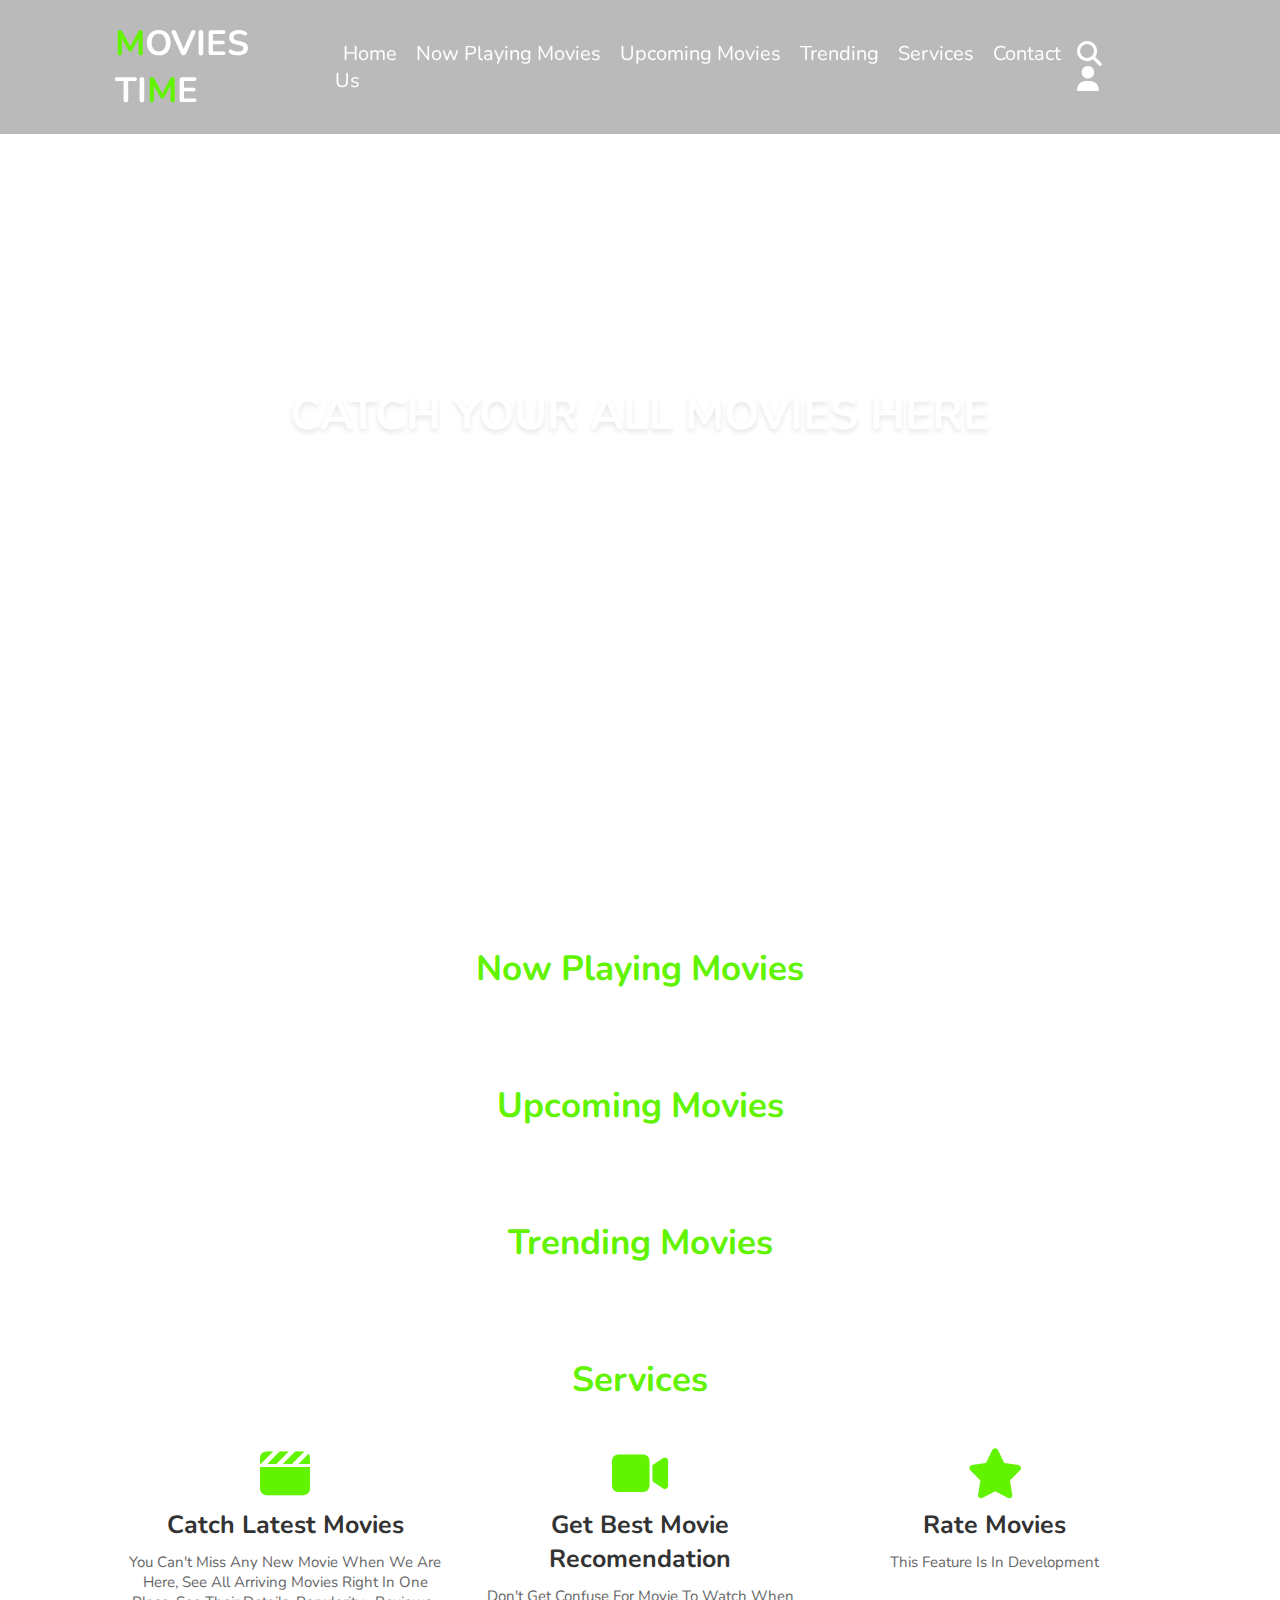
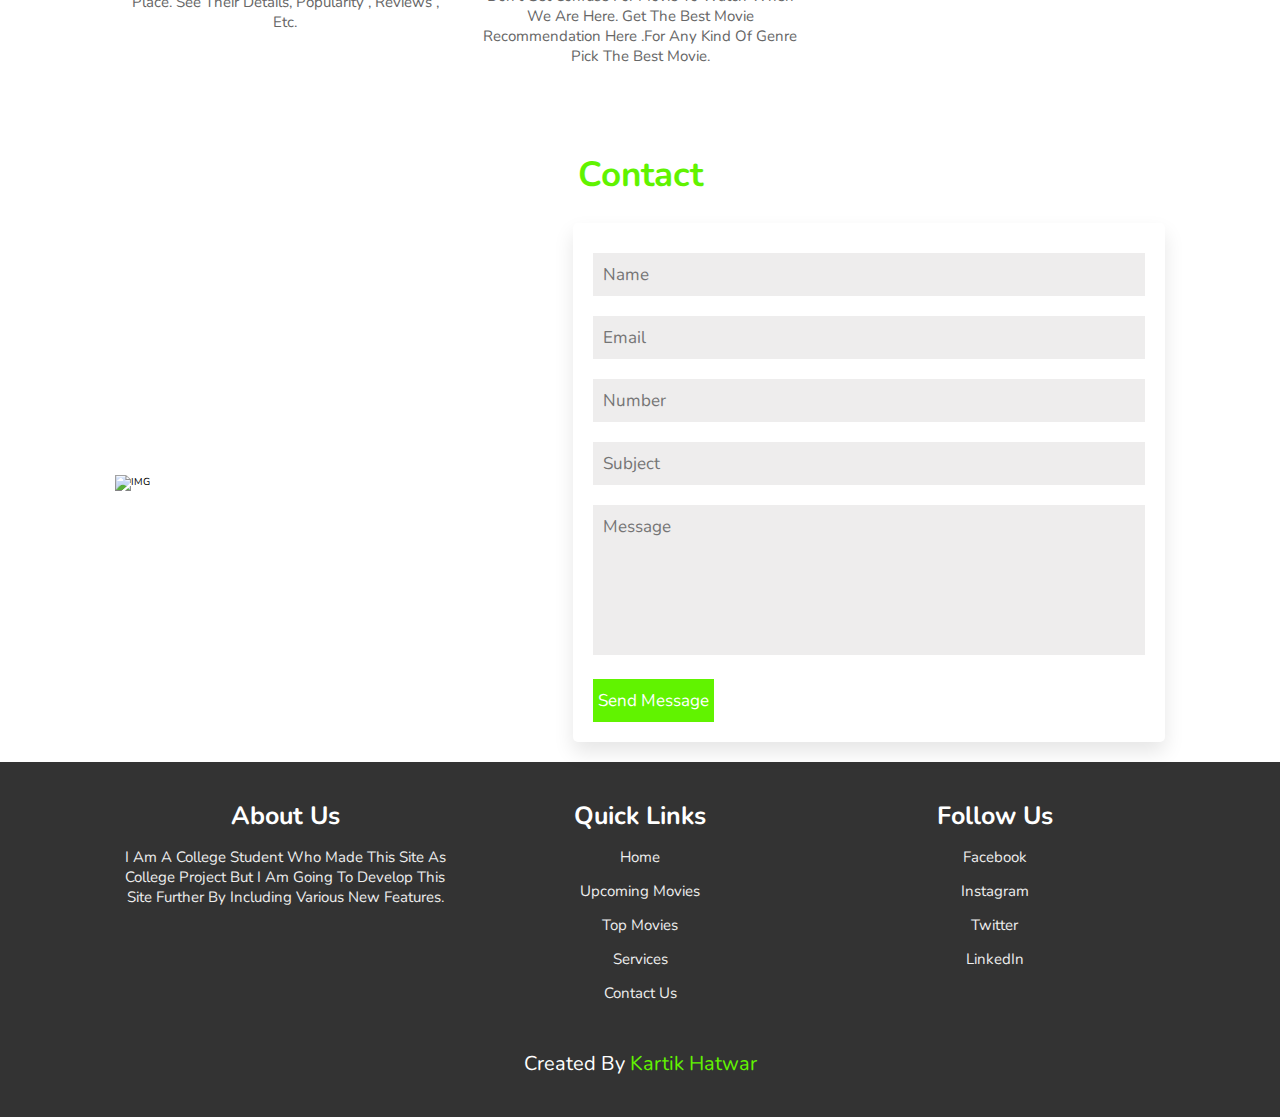
==== commit f00a607b: "name" ====
--- a/index.html
+++ b/index.html
@@ -9,7 +9,7 @@
     <meta charset="UTF-8">
     <meta http-equiv="X-UA-Compatible" content="IE=edge">
     <meta name="viewport" content="width=device-width, initial-scale=1.0">
-    <title>BookMyMovie</title>
+    <title>MovieTime</title>
 
     <!-- font -->
     <link rel="stylesheet" href="https://cdnjs.cloudflare.com/ajax/libs/font-awesome/6.1.1/css/all.min.css">
@@ -69,8 +69,8 @@
     <section class="home" id="home">
 
         <div class="content">
-            <h3>Book Your Show Now</h3>
-            <p>Experience Quality Cinema With Us</p>
+            <h3>CATCH YOUR ALL MOVIES HERE</h3>
+            <p>Experience Every Cinema With Us</p>
         </div>
 
         <div class="controls">
@@ -156,7 +156,7 @@
             <div class="box">
                 <i class="fa-solid fa-star"></i>
                 <h3>Rate Movies</h3>
-                <p>Lorem ipsum, dolor sit amet consectetur adipisicing elit. Mollitia consectetur nostrum iste voluptatem facilis neque ut? Fugit explicabo provident consequatur.</p>
+                <p>This Feature is in Development</p>
             </div>
 
         </div>
@@ -206,7 +206,7 @@
         <div class="box-container">
             <div class="box">
                 <h3>about us</h3>
-                <p>Lorem ipsum dolor, sit amet consectetur adipisicing elit. Molestias, sit aperiam. Sapiente aut eum deleniti nam sequi esse ut officia.</p>
+                <p>I am a college student who made this site as college project but i am going to develop this site further by including various new features.</p>
             </div>
             <div class="box">
                 <h3>quick links</h3>
@@ -219,10 +219,10 @@
 
             <div class="box">
                 <h3>follow us</h3>
-                <a href="#">facebook</a>
-                <a href="#">instagram</a>
-                <a href="#">Twitter</a>
-                <a href="#">LinkedIn</a>
+                <a href="https://www.facebook.com/kartik.hatwar.79">facebook</a>
+                <a href="https://www.instagram.com/kartik.hatwar.101/">instagram</a>
+                <a href="https://twitter.com/KARTIKHATWAR2">Twitter</a>
+                <a href="https://www.linkedin.com/in/kartik-hatwar-5429a9218/">LinkedIn</a>
             </div>
         </div>
 
